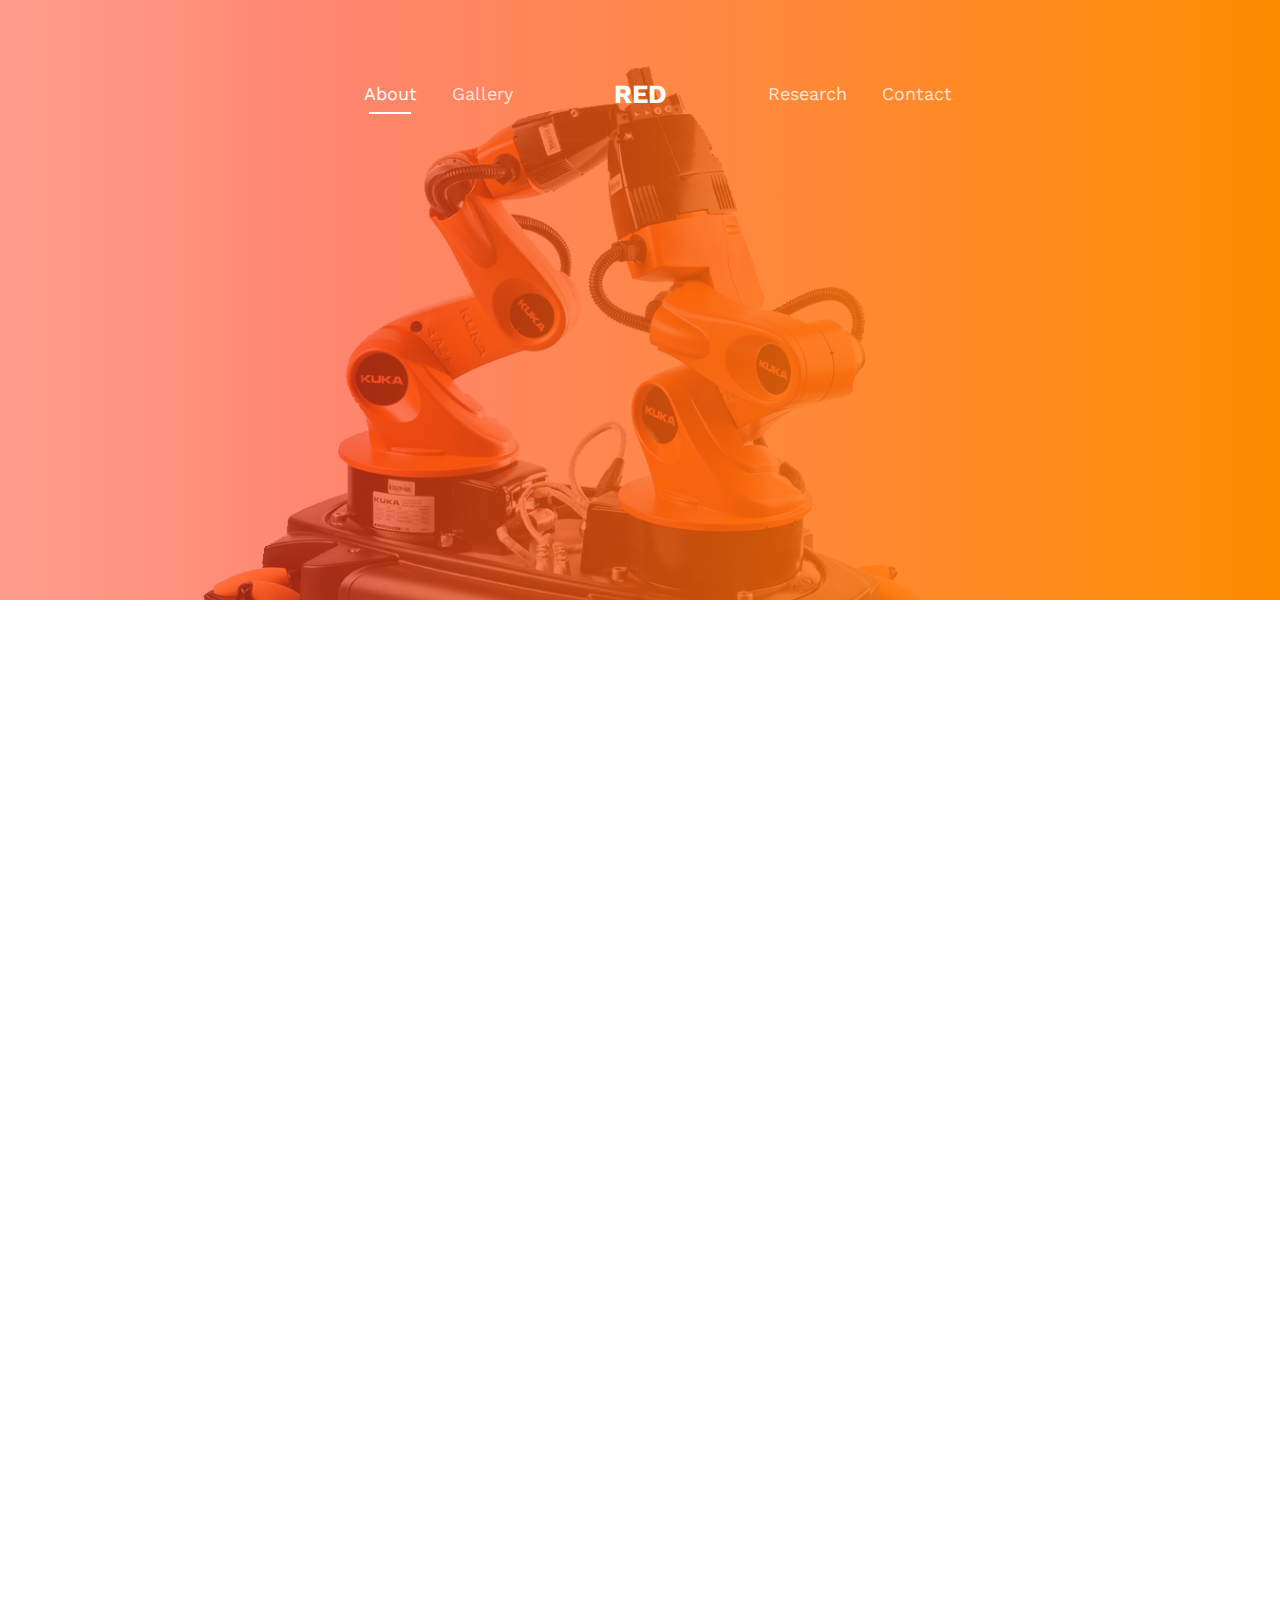
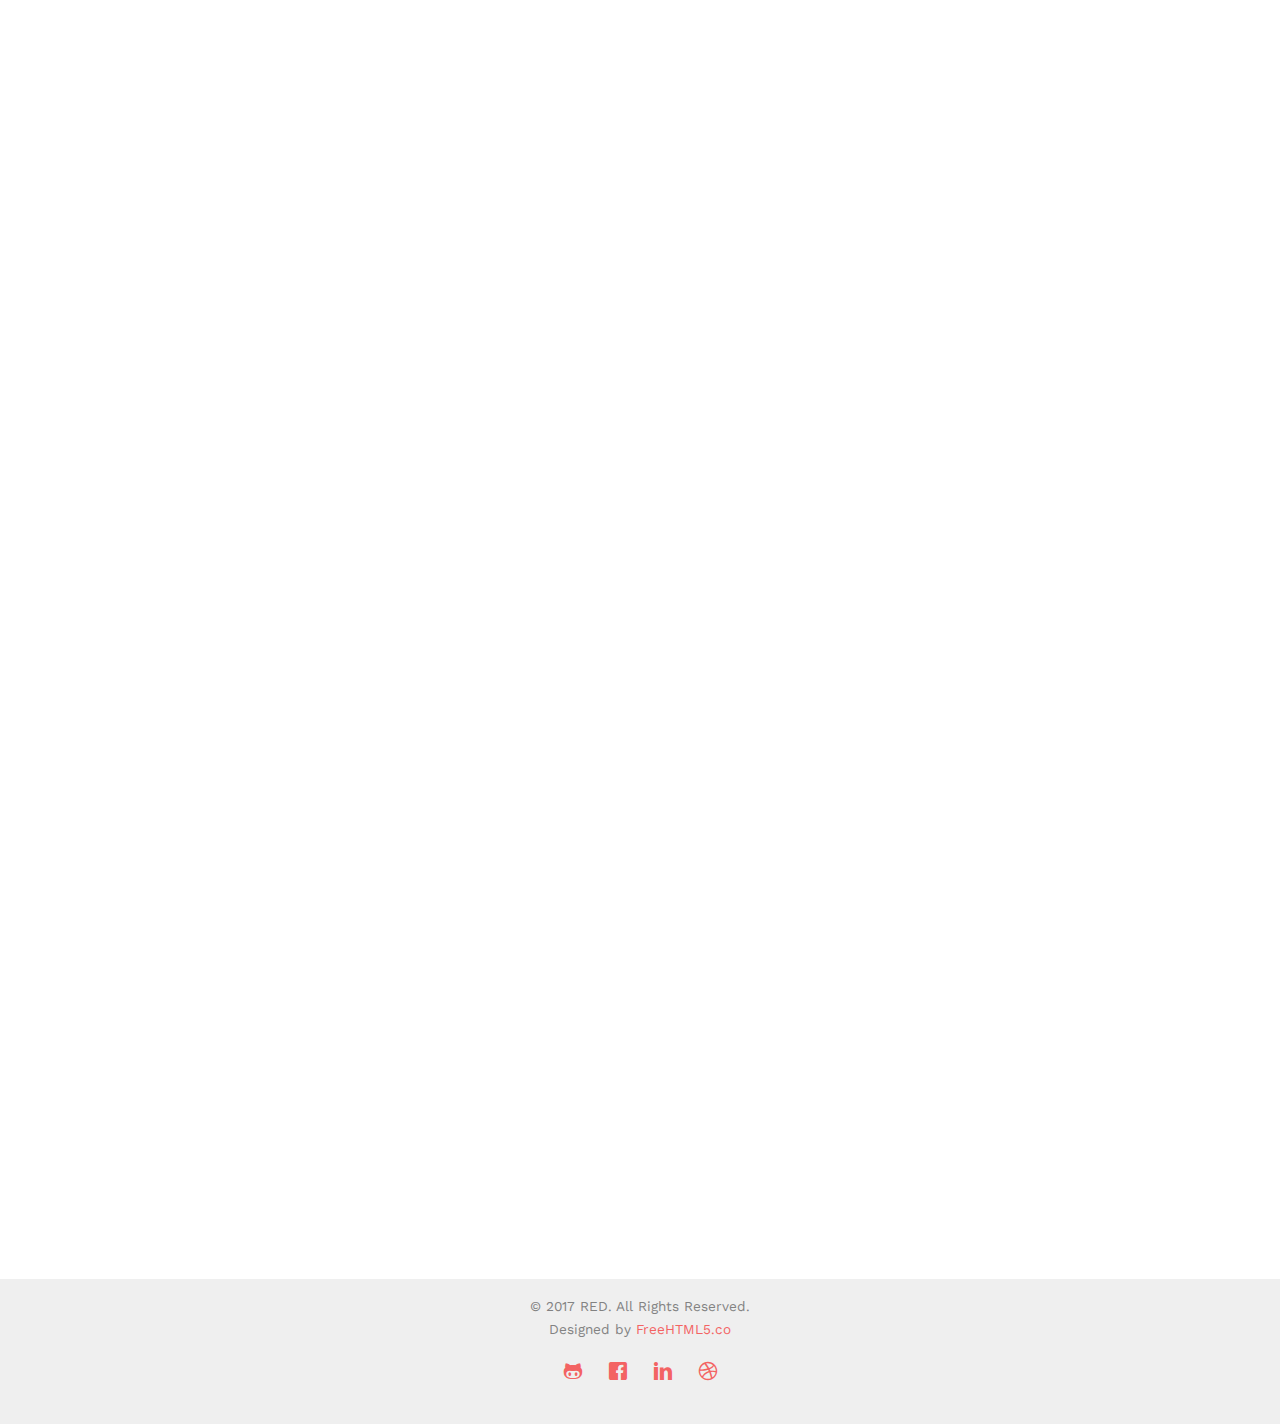
==== about.html @ 6e9af002 "Init" ====
<!DOCTYPE HTML>
<html>
	<head>
	<meta charset="utf-8">
	<meta http-equiv="X-UA-Compatible" content="IE=edge">
	<title>Orange &mdash; Free Website Template, Free HTML5 Template by FreeHTML5.co</title>
	<meta name="viewport" content="width=device-width, initial-scale=1">
	<meta name="description" content="Free HTML5 Website Template by FreeHTML5.co" />
	<meta name="keywords" content="free website templates, free html5, free template, free bootstrap, free website template, html5, css3, mobile first, responsive" />
	<meta name="author" content="FreeHTML5.co" />

	<!-- 
	//////////////////////////////////////////////////////

	FREE HTML5 TEMPLATE 
	DESIGNED & DEVELOPED by FreeHTML5.co
		
	Website: 		http://freehtml5.co/
	Email: 			info@freehtml5.co
	Twitter: 		http://twitter.com/fh5co
	Facebook: 		https://www.facebook.com/fh5co

	//////////////////////////////////////////////////////
	 -->

  	<!-- Facebook and Twitter integration -->
	<meta property="og:title" content=""/>
	<meta property="og:image" content=""/>
	<meta property="og:url" content=""/>
	<meta property="og:site_name" content=""/>
	<meta property="og:description" content=""/>
	<meta name="twitter:title" content="" />
	<meta name="twitter:image" content="" />
	<meta name="twitter:url" content="" />
	<meta name="twitter:card" content="" />

	<link href='https://fonts.googleapis.com/css?family=Work+Sans:400,300,600,400italic,700' rel='stylesheet' type='text/css'>
	<link href="https://fonts.googleapis.com/css?family=Playfair+Display:400,700" rel="stylesheet">
	
	<!-- Animate.css -->
	<link rel="stylesheet" href="css/animate.css">
	<!-- Icomoon Icon Fonts-->
	<link rel="stylesheet" href="css/icomoon.css">
	<!-- Bootstrap  -->
	<link rel="stylesheet" href="css/bootstrap.css">
	<!-- Theme style  -->
	<link rel="stylesheet" href="css/style.css">

	<!-- Modernizr JS -->
	<script src="js/modernizr-2.6.2.min.js"></script>
	<!-- FOR IE9 below -->
	<!--[if lt IE 9]>
	<script src="js/respond.min.js"></script>
	<![endif]-->

	</head>
	<body>
		
	<div class="fh5co-loader"></div>
	
	<div id="page">
	<nav class="fh5co-nav" role="navigation">
		<div class="container">
			<div class="row">
				<div class="col-xs-5 text-right menu-1">
					<ul>
						<li class="active"><a href="about.html">About</a></li>
						<li><a href="gallery.html">Gallery</a></li>
					</ul>
				</div>
				<div class="col-xs-2 text-center">
					<div id="fh5co-logo"><a href="index.html">RED</a></div>
				</div>
				<div class="col-xs-5 text-left menu-1">
					<ul>
						<li><a href="blog.html">Research</a></li>
						<li><a href="contact.html">Contact</a></li>
					</ul>
				</div>
			</div>
			
		</div>
	</nav>

	<header id="fh5co-header" class="fh5co-cover fh5co-cover-sm" role="banner" style="background-image:url(images/1.png);">
	<div class="overlay"></div>
		<div class="container">
			<div class="row">
				<div class="col-md-8 col-md-offset-2 text-center">
					<div class="display-t">
						<div class="display-tc animate-box" data-animate-effect="fadeIn">
							<h1>About Us</h1>
						</div>
					</div>
				</div>
			</div>
		</div>
	</header>

	<div id="fh5co-about">
		<div class="container">
			<div class="about-content">
				<div class="row animate-box">
					<div class="col-md-6 col-md-push-6">
						<div class="desc">
							<h3>About Project</h3>
							<p>New approach Industry 4.0 in modern factory implies cooperation in heterogeneous network and autonomy of each agent inside. For solving this tasks we focused on the mobile robot autonomy, cause it's clause to our department speciality "Control systems and Informatics". </p>
							<p>RoboCup at Work is great demonstration of the fully autonomous system for industrial application. The next step will cooperation between different type agents for solving complex tasks</p>
							<p>RoboCup 2017 is the first participation for the "RED" team. In Russia, St. Petersburg are many strong robotic schools with background in World Robot Olympiad for school students. It was a good impulse for university teams to participate in international competition.</p> 
							
						</div>
					</div>
					<div class="col-md-6 col-md-pull-6">
						<img class="img-responsive" src="images/img_bg_about.jpg" alt="about">
					</div>
					
				</div>
			</div>
			<div class="row animate-box">
				<div class="col-md-8 col-md-offset-2 text-center fh5co-heading">
					<span>Productive Staff</span>
					<h2>Team Members</h2>
					<p>This is the team for RoboCup at Work competitions</p>
				</div>
			</div>
			<div class="row">
				<div class="col-md-4 col-sm-6 animate-box" data-animate-effect="fadeIn">
					<div class="fh5co-staff">
						<img src="images/team-10.jpg" alt="">
						<h3>Alexey Bobtsov</h3>
						<strong class="role">Ph.D., head of the chair, professor</strong>
						<ul class="fh5co-social-icons">
							<li><a href="https://scholar.google.ru/citations?user=f1-frCUAAAAJ&hl=ru">Google Scholar</a></li>
							
						</ul>
					</div>
				</div>
				<div class="col-md-4 col-sm-6 animate-box" data-animate-effect="fadeIn">
					<div class="fh5co-staff">
						<img src="images/team-9.jpg" alt="">
						<h3>Sergei Kolyubin</h3>
						<strong class="role">Ph.D., associate professor</strong>
						<ul class="fh5co-social-icons">
							<li><a href="https://scholar.google.ru/citations?user=2Js0FRUAAAAJ&hl=ru">Google Scholar</a></li>
							
						</ul>
					</div>
				</div>
				<div class="col-md-4 col-sm-6 animate-box" data-animate-effect="fadeIn">
					<div class="fh5co-staff">
						<img src="images/team-5.jpg" alt="">
						<h3>Aleksandr Kapitonov</h3>
						<strong class="role">Ph.D., assistant professor</strong>
						<ul class="fh5co-social-icons">
							<li><a href="https://scholar.google.ru/citations?user=J3HFpjoAAAAJ&hl=ru">Google Scholar</a></li>
							
						</ul>
					</div>
				</div>
				<div class="col-md-4 col-sm-6 animate-box" data-animate-effect="fadeIn">
					<div class="fh5co-staff">
						<img src="images/team-6.jpg" alt="">
						<h3>Aram Azbekian</h3>
						<strong class="role">Graduate student</strong>
					</div>
				</div>
				<div class="col-md-4 col-sm-6 animate-box" data-animate-effect="fadeIn">
					<div class="fh5co-staff">
						<img src="images/team-8.jpg" alt="">
						<h3>Nikolay Dema</h3>
						<strong class="role">Undergraduate student</strong>
					</div>
				</div>
				<div class="col-md-4 col-sm-6 animate-box" data-animate-effect="fadeIn">
					<div class="fh5co-staff">
						<img src="images/team-7.jpg" alt="">
						<h3>Aleksey Ovcharov</h3>
						<strong class="role">Undergraduate student</strong>
					</div>
				</div>
				<div class="col-md-4 col-sm-6 animate-box" data-animate-effect="fadeIn">
					<div class="fh5co-staff">
						<img src="images/team-4.jpg" alt="">
						<h3>Sviatoslav Kazak</h3>
						<strong class="role">Undergraduate student</strong>
					</div>
				</div>
				<div class="col-md-4 col-sm-6 animate-box" data-animate-effect="fadeIn">
					<div class="fh5co-staff">
						<img src="images/team-2.jpg" alt="">
						<h3>Sergey Zinoviev</h3>
						<strong class="role">Undergraduate student</strong>
					</div>
				</div>
				<div class="col-md-4 col-sm-6 animate-box" data-animate-effect="fadeIn">
					<div class="fh5co-staff">
						<img src="images/team-3.jpg" alt="">
						<h3>Chuharev Konstantin</h3>
						<strong class="role">Undergraduate student</strong>
					</div>
				</div>
				<div class="col-md-4 col-sm-6 animate-box" data-animate-effect="fadeIn">
					<div class="fh5co-staff">
						<img src="images/team-1.jpg" alt="">
						<h3>Andrey Zherebtsov</h3>
						<strong class="role">Undergraduate student</strong>
					</div>
				</div>
				<div class="col-md-4 col-sm-6 animate-box" data-animate-effect="fadeIn">
					<div class="fh5co-staff">
						<img src="images/team-11.jpg" alt="">
						<h3>Dmitrii Dobriborsci</h3>
						<strong class="role">Ph.D. student</strong>
					</div>
				</div>
			</div>
		</div>
	</div>

	<footer id="fh5co-footer" role="contentinfo">
		<div class="container">
			<div class="row copyright">
				<div class="col-md-12 text-center">
					<p>
						<small class="block">&copy; 2017 RED. All Rights Reserved.</small> 
						<small class="block">Designed by <a href="http://freehtml5.co/" target="_blank">FreeHTML5.co</a> </small>
					</p>
					<p>
						<ul class="fh5co-social-icons">
							<li><a href="https://github.com/red-itmo"><i class="icon-github"></i></a></li>
							<li><a href="#"><i class="icon-facebook"></i></a></li>
							<li><a href="#"><i class="icon-linkedin"></i></a></li>
							<li><a href="#"><i class="icon-dribbble"></i></a></li>
						</ul>
					</p>
				</div>
			</div>

		</div>
	</footer>
	</div>

	<div class="gototop js-top">
		<a href="#" class="js-gotop"><i class="icon-arrow-up"></i></a>
	</div>
	
	<!-- jQuery -->
	<script src="js/jquery.min.js"></script>
	<!-- jQuery Easing -->
	<script src="js/jquery.easing.1.3.js"></script>
	<!-- Bootstrap -->
	<script src="js/bootstrap.min.js"></script>
	<!-- Waypoints -->
	<script src="js/jquery.waypoints.min.js"></script>
	<!-- Main -->
	<script src="js/main.js"></script>

	</body>
</html>
---- css/icomoon.css ----
@font-face {
  font-family: 'icomoon';
  src:  url('../fonts/icomoon/icomoon.eot?6iuir');
  src:  url('../fonts/icomoon/icomoon.eot?6iuir#iefix') format('embedded-opentype'),
    url('../fonts/icomoon/icomoon.ttf?6iuir') format('truetype'),
    url('../fonts/icomoon/icomoon.woff?6iuir') format('woff'),
    url('../fonts/icomoon/icomoon.svg?6iuir#icomoon') format('svg');
  font-weight: normal;
  font-style: normal;
}

[class^="icon-"], [class*=" icon-"] {
  /* use !important to prevent issues with browser extensions that change fonts */
  font-family: 'icomoon' !important;
  speak: none;
  font-style: normal;
  font-weight: normal;
  font-variant: normal;
  text-transform: none;
  line-height: 1;

  /* Better Font Rendering =========== */
  -webkit-font-smoothing: antialiased;
  -moz-osx-font-smoothing: grayscale;
}

.icon-eye:before {
  content: "\e000";
}
.icon-paper-clip:before {
  content: "\e001";
}
.icon-mail:before {
  content: "\e002";
}
.icon-toggle:before {
  content: "\e003";
}
.icon-layout:before {
  content: "\e004";
}
.icon-link:before {
  content: "\e005";
}
.icon-bell:before {
  content: "\e006";
}
.icon-lock:before {
  content: "\e007";
}
.icon-unlock:before {
  content: "\e008";
}
.icon-ribbon:before {
  content: "\e009";
}
.icon-image:before {
  content: "\e010";
}
.icon-signal:before {
  content: "\e011";
}
.icon-target:before {
  content: "\e012";
}
.icon-clipboard:before {
  content: "\e013";
}
.icon-clock:before {
  content: "\e014";
}
.icon-watch:before {
  content: "\e015";
}
.icon-air-play:before {
  content: "\e016";
}
.icon-camera:before {
  content: "\e017";
}
.icon-video:before {
  content: "\e018";
}
.icon-disc:before {
  content: "\e019";
}
.icon-printer:before {
  content: "\e020";
}
.icon-monitor:before {
  content: "\e021";
}
.icon-server:before {
  content: "\e022";
}
.icon-cog:before {
  content: "\e023";
}
.icon-heart:before {
  content: "\e024";
}
.icon-paragraph:before {
  content: "\e025";
}
.icon-align-justify:before {
  content: "\e026";
}
.icon-align-left:before {
  content: "\e027";
}
.icon-align-center:before {
  content: "\e028";
}
.icon-align-right:before {
  content: "\e029";
}
.icon-book:before {
  content: "\e030";
}
.icon-layers:before {
  content: "\e031";
}
.icon-stack:before {
  content: "\e032";
}
.icon-stack-2:before {
  content: "\e033";
}
.icon-paper:before {
  content: "\e034";
}
.icon-paper-stack:before {
  content: "\e035";
}
.icon-search:before {
  content: "\e036";
}
.icon-zoom-in:before {
  content: "\e037";
}
.icon-zoom-out:before {
  content: "\e038";
}
.icon-reply:before {
  content: "\e039";
}
.icon-circle-plus:before {
  content: "\e040";
}
.icon-circle-minus:before {
  content: "\e041";
}
.icon-circle-check:before {
  content: "\e042";
}
.icon-circle-cross:before {
  content: "\e043";
}
.icon-square-plus:before {
  content: "\e044";
}
.icon-square-minus:before {
  content: "\e045";
}
.icon-square-check:before {
  content: "\e046";
}
.icon-square-cross:before {
  content: "\e047";
}
.icon-microphone:before {
  content: "\e048";
}
.icon-record:before {
  content: "\e049";
}
.icon-skip-back:before {
  content: "\e050";
}
.icon-rewind:before {
  content: "\e051";
}
.icon-play:before {
  content: "\e052";
}
.icon-pause:before {
  content: "\e053";
}
.icon-stop:before {
  content: "\e054";
}
.icon-fast-forward:before {
  content: "\e055";
}
.icon-skip-forward:before {
  content: "\e056";
}
.icon-shuffle:before {
  content: "\e057";
}
.icon-repeat:before {
  content: "\e058";
}
.icon-folder:before {
  content: "\e059";
}
.icon-umbrella:before {
  content: "\e060";
}
.icon-moon:before {
  content: "\e061";
}
.icon-thermometer:before {
  content: "\e062";
}
.icon-drop:before {
  content: "\e063";
}
.icon-sun:before {
  content: "\e064";
}
.icon-cloud:before {
  content: "\e065";
}
.icon-cloud-upload:before {
  content: "\e066";
}
.icon-cloud-download:before {
  content: "\e067";
}
.icon-upload:before {
  content: "\e068";
}
.icon-download:before {
  content: "\e069";
}
.icon-location:before {
  content: "\e070";
}
.icon-location-2:before {
  content: "\e071";
}
.icon-map:before {
  content: "\e072";
}
.icon-battery:before {
  content: "\e073";
}
.icon-head:before {
  content: "\e074";
}
.icon-briefcase:before {
  content: "\e075";
}
.icon-speech-bubble:before {
  content: "\e076";
}
.icon-anchor:before {
  content: "\e077";
}
.icon-globe:before {
  content: "\e078";
}
.icon-box:before {
  content: "\e079";
}
.icon-reload:before {
  content: "\e080";
}
.icon-share:before {
  content: "\e081";
}
.icon-marquee:before {
  content: "\e082";
}
.icon-marquee-plus:before {
  content: "\e083";
}
.icon-marquee-minus:before {
  content: "\e084";
}
.icon-tag:before {
  content: "\e085";
}
.icon-power:before {
  content: "\e086";
}
.icon-command:before {
  content: "\e087";
}
.icon-alt:before {
  content: "\e088";
}
.icon-esc:before {
  content: "\e089";
}
.icon-bar-graph:before {
  content: "\e090";
}
.icon-bar-graph-2:before {
  content: "\e091";
}
.icon-pie-graph:before {
  content: "\e092";
}
.icon-star:before {
  content: "\e093";
}
.icon-arrow-left:before {
  content: "\e094";
}
.icon-arrow-right:before {
  content: "\e095";
}
.icon-arrow-up:before {
  content: "\e096";
}
.icon-arrow-down:before {
  content: "\e097";
}
.icon-volume:before {
  content: "\e098";
}
.icon-mute:before {
  content: "\e099";
}
.icon-content-right:before {
  content: "\e100";
}
.icon-content-left:before {
  content: "\e101";
}
.icon-grid:before {
  content: "\e102";
}
.icon-grid-2:before {
  content: "\e103";
}
.icon-columns:before {
  content: "\e104";
}
.icon-loader:before {
  content: "\e105";
}
.icon-bag:before {
  content: "\e106";
}
.icon-ban:before {
  content: "\e107";
}
.icon-flag:before {
  content: "\e108";
}
.icon-trash:before {
  content: "\e109";
}
.icon-expand:before {
  content: "\e110";
}
.icon-contract:before {
  content: "\e111";
}
.icon-maximize:before {
  content: "\e112";
}
.icon-minimize:before {
  content: "\e113";
}
.icon-plus:before {
  content: "\e114";
}
.icon-minus:before {
  content: "\e115";
}
.icon-check:before {
  content: "\e116";
}
.icon-cross:before {
  content: "\e117";
}
.icon-move:before {
  content: "\e118";
}
.icon-delete:before {
  content: "\e119";
}
.icon-menu:before {
  content: "\e120";
}
.icon-archive:before {
  content: "\e121";
}
.icon-inbox:before {
  content: "\e122";
}
.icon-outbox:before {
  content: "\e123";
}
.icon-file:before {
  content: "\e124";
}
.icon-file-add:before {
  content: "\e125";
}
.icon-file-subtract:before {
  content: "\e126";
}
.icon-help:before {
  content: "\e127";
}
.icon-open:before {
  content: "\e128";
}
.icon-ellipsis:before {
  content: "\e129";
}
.icon-add-to-list:before {
  content: "\e900";
}
.icon-classic-computer:before {
  content: "\e901";
}
.icon-controller-fast-backward:before {
  content: "\e902";
}
.icon-creative-commons-attribution:before {
  content: "\e903";
}
.icon-creative-commons-noderivs:before {
  content: "\e904";
}
.icon-creative-commons-noncommercial-eu:before {
  content: "\e905";
}
.icon-creative-commons-noncommercial-us:before {
  content: "\e906";
}
.icon-creative-commons-public-domain:before {
  content: "\e907";
}
.icon-creative-commons-remix:before {
  content: "\e908";
}
.icon-creative-commons-share:before {
  content: "\e909";
}
.icon-creative-commons-sharealike:before {
  content: "\e90a";
}
.icon-creative-commons:before {
  content: "\e90b";
}
.icon-document-landscape:before {
  content: "\e90c";
}
.icon-remove-user:before {
  content: "\e90d";
}
.icon-warning:before {
  content: "\e90e";
}
.icon-arrow-bold-down:before {
  content: "\e90f";
}
.icon-arrow-bold-left:before {
  content: "\e910";
}
.icon-arrow-bold-right:before {
  content: "\e911";
}
.icon-arrow-bold-up:before {
  content: "\e912";
}
.icon-arrow-down2:before {
  content: "\e913";
}
.icon-arrow-left2:before {
  content: "\e914";
}
.icon-arrow-long-down:before {
  content: "\e915";
}
.icon-arrow-long-left:before {
  content: "\e916";
}
.icon-arrow-long-right:before {
  content: "\e917";
}
.icon-arrow-long-up:before {
  content: "\e918";
}
.icon-arrow-right2:before {
  content: "\e919";
}
.icon-arrow-up2:before {
  content: "\e91a";
}
.icon-arrow-with-circle-down:before {
  content: "\e91b";
}
.icon-arrow-with-circle-left:before {
  content: "\e91c";
}
.icon-arrow-with-circle-right:before {
  content: "\e91d";
}
.icon-arrow-with-circle-up:before {
  content: "\e91e";
}
.icon-bookmark:before {
  content: "\e91f";
}
.icon-bookmarks:before {
  content: "\e920";
}
.icon-chevron-down:before {
  content: "\e921";
}
.icon-chevron-left:before {
  content: "\e922";
}
.icon-chevron-right:before {
  content: "\e923";
}
.icon-chevron-small-down:before {
  content: "\e924";
}
.icon-chevron-small-left:before {
  content: "\e925";
}
.icon-chevron-small-right:before {
  content: "\e926";
}
.icon-chevron-small-up:before {
  content: "\e927";
}
.icon-chevron-thin-down:before {
  content: "\e928";
}
.icon-chevron-thin-left:before {
  content: "\e929";
}
.icon-chevron-thin-right:before {
  content: "\e92a";
}
.icon-chevron-thin-up:before {
  content: "\e92b";
}
.icon-chevron-up:before {
  content: "\e92c";
}
.icon-chevron-with-circle-down:before {
  content: "\e92d";
}
.icon-chevron-with-circle-left:before {
  content: "\e92e";
}
.icon-chevron-with-circle-right:before {
  content: "\e92f";
}
.icon-chevron-with-circle-up:before {
  content: "\e930";
}
.icon-cloud2:before {
  content: "\e931";
}
.icon-controller-fast-forward:before {
  content: "\e932";
}
.icon-controller-jump-to-start:before {
  content: "\e933";
}
.icon-controller-next:before {
  content: "\e934";
}
.icon-controller-paus:before {
  content: "\e935";
}
.icon-controller-play:before {
  content: "\e936";
}
.icon-controller-record:before {
  content: "\e937";
}
.icon-controller-stop:before {
  content: "\e938";
}
.icon-controller-volume:before {
  content: "\e939";
}
.icon-dot-single:before {
  content: "\e93a";
}
.icon-dots-three-horizontal:before {
  content: "\e93b";
}
.icon-dots-three-vertical:before {
  content: "\e93c";
}
.icon-dots-two-horizontal:before {
  content: "\e93d";
}
.icon-dots-two-vertical:before {
  content: "\e93e";
}
.icon-download2:before {
  content: "\e93f";
}
.icon-emoji-flirt:before {
  content: "\e940";
}
.icon-flow-branch:before {
  content: "\e941";
}
.icon-flow-cascade:before {
  content: "\e942";
}
.icon-flow-line:before {
  content: "\e943";
}
.icon-flow-parallel:before {
  content: "\e944";
}
.icon-flow-tree:before {
  content: "\e945";
}
.icon-install:before {
  content: "\e946";
}
.icon-layers2:before {
  content: "\e947";
}
.icon-open-book:before {
  content: "\e948";
}
.icon-resize-100:before {
  content: "\e949";
}
.icon-resize-full-screen:before {
  content: "\e94a";
}
.icon-save:before {
  content: "\e94b";
}
.icon-select-arrows:before {
  content: "\e94c";
}
.icon-sound-mute:before {
  content: "\e94d";
}
.icon-sound:before {
  content: "\e94e";
}
.icon-trash2:before {
  content: "\e94f";
}
.icon-triangle-down:before {
  content: "\e950";
}
.icon-triangle-left:before {
  content: "\e951";
}
.icon-triangle-right:before {
  content: "\e952";
}
.icon-triangle-up:before {
  content: "\e953";
}
.icon-uninstall:before {
  content: "\e954";
}
.icon-upload-to-cloud:before {
  content: "\e955";
}
.icon-upload2:before {
  content: "\e956";
}
.icon-add-user:before {
  content: "\e957";
}
.icon-address:before {
  content: "\e958";
}
.icon-adjust:before {
  content: "\e959";
}
.icon-air:before {
  content: "\e95a";
}
.icon-aircraft-landing:before {
  content: "\e95b";
}
.icon-aircraft-take-off:before {
  content: "\e95c";
}
.icon-aircraft:before {
  content: "\e95d";
}
.icon-align-bottom:before {
  content: "\e95e";
}
.icon-align-horizontal-middle:before {
  content: "\e95f";
}
.icon-align-left2:before {
  content: "\e960";
}
.icon-align-right2:before {
  content: "\e961";
}
.icon-align-top:before {
  content: "\e962";
}
.icon-align-vertical-middle:before {
  content: "\e963";
}
.icon-archive2:before {
  content: "\e964";
}
.icon-area-graph:before {
  content: "\e965";
}
.icon-attachment:before {
  content: "\e966";
}
.icon-awareness-ribbon:before {
  content: "\e967";
}
.icon-back-in-time:before {
  content: "\e968";
}
.icon-back:before {
  content: "\e969";
}
.icon-bar-graph2:before {
  content: "\e96a";
}
.icon-battery2:before {
  content: "\e96b";
}
.icon-beamed-note:before {
  content: "\e96c";
}
.icon-bell2:before {
  content: "\e96d";
}
.icon-blackboard:before {
  content: "\e96e";
}
.icon-block:before {
  content: "\e96f";
}
.icon-book2:before {
  content: "\e970";
}
.icon-bowl:before {
  content: "\e971";
}
.icon-box2:before {
  content: "\e972";
}
.icon-briefcase2:before {
  content: "\e973";
}
.icon-browser:before {
  content: "\e974";
}
.icon-brush:before {
  content: "\e975";
}
.icon-bucket:before {
  content: "\e976";
}
.icon-cake:before {
  content: "\e977";
}
.icon-calculator:before {
  content: "\e978";
}
.icon-calendar:before {
  content: "\e979";
}
.icon-camera2:before {
  content: "\e97a";
}
.icon-ccw:before {
  content: "\e97b";
}
.icon-chat:before {
  content: "\e97c";
}
.icon-check2:before {
  content: "\e97d";
}
.icon-circle-with-cross:before {
  content: "\e97e";
}
.icon-circle-with-minus:before {
  content: "\e97f";
}
.icon-circle-with-plus:before {
  content: "\e980";
}
.icon-circle:before {
  content: "\e981";
}
.icon-circular-graph:before {
  content: "\e982";
}
.icon-clapperboard:before {
  content: "\e983";
}
.icon-clipboard2:before {
  content: "\e984";
}
.icon-clock2:before {
  content: "\e985";
}
.icon-code:before {
  content: "\e986";
}
.icon-cog2:before {
  content: "\e987";
}
.icon-colours:before {
  content: "\e988";
}
.icon-compass:before {
  content: "\e989";
}
.icon-copy:before {
  content: "\e98a";
}
.icon-credit-card:before {
  content: "\e98b";
}
.icon-credit:before {
  content: "\e98c";
}
.icon-cross2:before {
  content: "\e98d";
}
.icon-cup:before {
  content: "\e98e";
}
.icon-cw:before {
  content: "\e98f";
}
.icon-cycle:before {
  content: "\e990";
}
.icon-database:before {
  content: "\e991";
}
.icon-dial-pad:before {
  content: "\e992";
}
.icon-direction:before {
  content: "\e993";
}
.icon-document:before {
  content: "\e994";
}
.icon-documents:before {
  content: "\e995";
}
.icon-drink:before {
  content: "\e996";
}
.icon-drive:before {
  content: "\e997";
}
.icon-drop2:before {
  content: "\e998";
}
.icon-edit:before {
  content: "\e999";
}
.icon-email:before {
  content: "\e99a";
}
.icon-emoji-happy:before {
  content: "\e99b";
}
.icon-emoji-neutral:before {
  content: "\e99c";
}
.icon-emoji-sad:before {
  content: "\e99d";
}
.icon-erase:before {
  content: "\e99e";
}
.icon-eraser:before {
  content: "\e99f";
}
.icon-export:before {
  content: "\e9a0";
}
.icon-eye2:before {
  content: "\e9a1";
}
.icon-feather:before {
  content: "\e9a2";
}
.icon-flag2:before {
  content: "\e9a3";
}
.icon-flash:before {
  content: "\e9a4";
}
.icon-flashlight:before {
  content: "\e9a5";
}
.icon-flat-brush:before {
  content: "\e9a6";
}
.icon-folder-images:before {
  content: "\e9a7";
}
.icon-folder-music:before {
  content: "\e9a8";
}
.icon-folder-video:before {
  content: "\e9a9";
}
.icon-folder2:before {
  content: "\e9aa";
}
.icon-forward:before {
  content: "\e9ab";
}
.icon-funnel:before {
  content: "\e9ac";
}
.icon-game-controller:before {
  content: "\e9ad";
}
.icon-gauge:before {
  content: "\e9ae";
}
.icon-globe2:before {
  content: "\e9af";
}
.icon-graduation-cap:before {
  content: "\e9b0";
}
.icon-grid2:before {
  content: "\e9b1";
}
.icon-hair-cross:before {
  content: "\e9b2";
}
.icon-hand:before {
  content: "\e9b3";
}
.icon-heart-outlined:before {
  content: "\e9b4";
}
.icon-heart2:before {
  content: "\e9b5";
}
.icon-help-with-circle:before {
  content: "\e9b6";
}
.icon-help2:before {
  content: "\e9b7";
}
.icon-home:before {
  content: "\e9b8";
}
.icon-hour-glass:before {
  content: "\e9b9";
}
.icon-image-inverted:before {
  content: "\e9ba";
}
.icon-image2:before {
  content: "\e9bb";
}
.icon-images:before {
  content: "\e9bc";
}
.icon-inbox2:before {
  content: "\e9bd";
}
.icon-infinity:before {
  content: "\e9be";
}
.icon-info-with-circle:before {
  content: "\e9bf";
}
.icon-info:before {
  content: "\e9c0";
}
.icon-key:before {
  content: "\e9c1";
}
.icon-keyboard:before {
  content: "\e9c2";
}
.icon-lab-flask:before {
  content: "\e9c3";
}
.icon-landline:before {
  content: "\e9c4";
}
.icon-language:before {
  content: "\e9c5";
}
.icon-laptop:before {
  content: "\e9c6";
}
.icon-leaf:before {
  content: "\e9c7";
}
.icon-level-down:before {
  content: "\e9c8";
}
.icon-level-up:before {
  content: "\e9c9";
}
.icon-lifebuoy:before {
  content: "\e9ca";
}
.icon-light-bulb:before {
  content: "\e9cb";
}
.icon-light-down:before {
  content: "\e9cc";
}
.icon-light-up:before {
  content: "\e9cd";
}
.icon-line-graph:before {
  content: "\e9ce";
}
.icon-link2:before {
  content: "\e9cf";
}
.icon-list:before {
  content: "\e9d0";
}
.icon-location-pin:before {
  content: "\e9d1";
}
.icon-location2:before {
  content: "\e9d2";
}
.icon-lock-open:before {
  content: "\e9d3";
}
.icon-lock2:before {
  content: "\e9d4";
}
.icon-log-out:before {
  content: "\e9d5";
}
.icon-login:before {
  content: "\e9d6";
}
.icon-loop:before {
  content: "\e9d7";
}
.icon-magnet:before {
  content: "\e9d8";
}
.icon-magnifying-glass:before {
  content: "\e9d9";
}
.icon-mail2:before {
  content: "\e9da";
}
.icon-man:before {
  content: "\e9db";
}
.icon-map2:before {
  content: "\e9dc";
}
.icon-mask:before {
  content: "\e9dd";
}
.icon-medal:before {
  content: "\e9de";
}
.icon-megaphone:before {
  content: "\e9df";
}
.icon-menu2:before {
  content: "\e9e0";
}
.icon-message:before {
  content: "\e9e1";
}
.icon-mic:before {
  content: "\e9e2";
}
.icon-minus2:before {
  content: "\e9e3";
}
.icon-mobile:before {
  content: "\e9e4";
}
.icon-modern-mic:before {
  content: "\e9e5";
}
.icon-moon2:before {
  content: "\e9e6";
}
.icon-mouse:before {
  content: "\e9e7";
}
.icon-music:before {
  content: "\e9e8";
}
.icon-network:before {
  content: "\e9e9";
}
.icon-new-message:before {
  content: "\e9ea";
}
.icon-new:before {
  content: "\e9eb";
}
.icon-news:before {
  content: "\e9ec";
}
.icon-note:before {
  content: "\e9ed";
}
.icon-notification:before {
  content: "\e9ee";
}
.icon-old-mobile:before {
  content: "\e9ef";
}
.icon-old-phone:before {
  content: "\e9f0";
}
.icon-palette:before {
  content: "\e9f1";
}
.icon-paper-plane:before {
  content: "\e9f2";
}
.icon-pencil:before {
  content: "\e9f3";
}
.icon-phone:before {
  content: "\e9f4";
}
.icon-pie-chart:before {
  content: "\e9f5";
}
.icon-pin:before {
  content: "\e9f6";
}
.icon-plus2:before {
  content: "\e9f7";
}
.icon-popup:before {
  content: "\e9f8";
}
.icon-power-plug:before {
  content: "\e9f9";
}
.icon-price-ribbon:before {
  content: "\e9fa";
}
.icon-price-tag:before {
  content: "\e9fb";
}
.icon-print:before {
  content: "\e9fc";
}
.icon-progress-empty:before {
  content: "\e9fd";
}
.icon-progress-full:before {
  content: "\e9fe";
}
.icon-progress-one:before {
  content: "\e9ff";
}
.icon-progress-two:before {
  content: "\ea00";
}
.icon-publish:before {
  content: "\ea01";
}
.icon-quote:before {
  content: "\ea02";
}
.icon-radio:before {
  content: "\ea03";
}
.icon-reply-all:before {
  content: "\ea04";
}
.icon-reply2:before {
  content: "\ea05";
}
.icon-retweet:before {
  content: "\ea06";
}
.icon-rocket:before {
  content: "\ea07";
}
.icon-round-brush:before {
  content: "\ea08";
}
.icon-rss:before {
  content: "\ea09";
}
.icon-ruler:before {
  content: "\ea0a";
}
.icon-scissors:before {
  content: "\ea0b";
}
.icon-share-alternitive:before {
  content: "\ea0c";
}
.icon-share2:before {
  content: "\ea0d";
}
.icon-shareable:before {
  content: "\ea0e";
}
.icon-shield:before {
  content: "\ea0f";
}
.icon-shop:before {
  content: "\ea10";
}
.icon-shopping-bag:before {
  content: "\ea11";
}
.icon-shopping-basket:before {
  content: "\ea12";
}
.icon-shopping-cart:before {
  content: "\ea13";
}
.icon-shuffle2:before {
  content: "\ea14";
}
.icon-signal2:before {
  content: "\ea15";
}
.icon-sound-mix:before {
  content: "\ea16";
}
.icon-sports-club:before {
  content: "\ea17";
}
.icon-spreadsheet:before {
  content: "\ea18";
}
.icon-squared-cross:before {
  content: "\ea19";
}
.icon-squared-minus:before {
  content: "\ea1a";
}
.icon-squared-plus:before {
  content: "\ea1b";
}
.icon-star-outlined:before {
  content: "\ea1c";
}
.icon-star2:before {
  content: "\ea1d";
}
.icon-stopwatch:before {
  content: "\ea1e";
}
.icon-suitcase:before {
  content: "\ea1f";
}
.icon-swap:before {
  content: "\ea20";
}
.icon-sweden:before {
  content: "\ea21";
}
.icon-switch:before {
  content: "\ea22";
}
.icon-tablet:before {
  content: "\ea23";
}
.icon-tag2:before {
  content: "\ea24";
}
.icon-text-document-inverted:before {
  content: "\ea25";
}
.icon-text-document:before {
  content: "\ea26";
}
.icon-text:before {
  content: "\ea27";
}
.icon-thermometer2:before {
  content: "\ea28";
}
.icon-thumbs-down:before {
  content: "\ea29";
}
.icon-thumbs-up:before {
  content: "\ea2a";
}
.icon-thunder-cloud:before {
  content: "\ea2b";
}
.icon-ticket:before {
  content: "\ea2c";
}
.icon-time-slot:before {
  content: "\ea2d";
}
.icon-tools:before {
  content: "\ea2e";
}
.icon-traffic-cone:before {
  content: "\ea2f";
}
.icon-tree:before {
  content: "\ea30";
}
.icon-trophy:before {
  content: "\ea31";
}
.icon-tv:before {
  content: "\ea32";
}
.icon-typing:before {
  content: "\ea33";
}
.icon-unread:before {
  content: "\ea34";
}
.icon-untag:before {
  content: "\ea35";
}
.icon-user:before {
  content: "\ea36";
}
.icon-users:before {
  content: "\ea37";
}
.icon-v-card:before {
  content: "\ea38";
}
.icon-video2:before {
  content: "\ea39";
}
.icon-vinyl:before {
  content: "\ea3a";
}
.icon-voicemail:before {
  content: "\ea3b";
}
.icon-wallet:before {
  content: "\ea3c";
}
.icon-water:before {
  content: "\ea3d";
}
.icon-px-with-circle:before {
  content: "\ea3e";
}
.icon-px:before {
  content: "\ea3f";
}
.icon-basecamp:before {
  content: "\ea40";
}
.icon-behance:before {
  content: "\ea41";
}
.icon-creative-cloud:before {
  content: "\ea42";
}
.icon-dropbox:before {
  content: "\ea43";
}
.icon-evernote:before {
  content: "\ea44";
}
.icon-flattr:before {
  content: "\ea45";
}
.icon-foursquare:before {
  content: "\ea46";
}
.icon-google-drive:before {
  content: "\ea47";
}
.icon-google-hangouts:before {
  content: "\ea48";
}
.icon-grooveshark:before {
  content: "\ea49";
}
.icon-icloud:before {
  content: "\ea4a";
}
.icon-mixi:before {
  content: "\ea4b";
}
.icon-onedrive:before {
  content: "\ea4c";
}
.icon-paypal:before {
  content: "\ea4d";
}
.icon-picasa:before {
  content: "\ea4e";
}
.icon-qq:before {
  content: "\ea4f";
}
.icon-rdio-with-circle:before {
  content: "\ea50";
}
.icon-renren:before {
  content: "\ea51";
}
.icon-scribd:before {
  content: "\ea52";
}
.icon-sina-weibo:before {
  content: "\ea53";
}
.icon-skype-with-circle:before {
  content: "\ea54";
}
.icon-skype:before {
  content: "\ea55";
}
.icon-slideshare:before {
  content: "\ea56";
}
.icon-smashing:before {
  content: "\ea57";
}
.icon-soundcloud:before {
  content: "\ea58";
}
.icon-spotify-with-circle:before {
  content: "\ea59";
}
.icon-spotify:before {
  content: "\ea5a";
}
.icon-swarm:before {
  content: "\ea5b";
}
.icon-vine-with-circle:before {
  content: "\ea5c";
}
.icon-vine:before {
  content: "\ea5d";
}
.icon-vk-alternitive:before {
  content: "\ea5e";
}
.icon-vk-with-circle:before {
  content: "\ea5f";
}
.icon-vk:before {
  content: "\ea60";
}
.icon-xing-with-circle:before {
  content: "\ea61";
}
.icon-xing:before {
  content: "\ea62";
}
.icon-yelp:before {
  content: "\ea63";
}
.icon-dribbble-with-circle:before {
  content: "\ea64";
}
.icon-dribbble:before {
  content: "\ea65";
}
.icon-facebook-with-circle:before {
  content: "\ea66";
}
.icon-facebook:before {
  content: "\ea67";
}
.icon-flickr-with-circle:before {
  content: "\ea68";
}
.icon-flickr:before {
  content: "\ea69";
}
.icon-github-with-circle:before {
  content: "\ea6a";
}
.icon-github:before {
  content: "\ea6b";
}
.icon-google-with-circle:before {
  content: "\ea6c";
}
.icon-google:before {
  content: "\ea6d";
}
.icon-instagram-with-circle:before {
  content: "\ea6e";
}
.icon-instagram:before {
  content: "\ea6f";
}
.icon-lastfm-with-circle:before {
  content: "\ea70";
}
.icon-lastfm:before {
  content: "\ea71";
}
.icon-linkedin-with-circle:before {
  content: "\ea72";
}
.icon-linkedin:before {
  content: "\ea73";
}
.icon-pinterest-with-circle:before {
  content: "\ea74";
}
.icon-pinterest:before {
  content: "\ea75";
}
.icon-rdio:before {
  content: "\ea76";
}
.icon-stumbleupon-with-circle:before {
  content: "\ea77";
}
.icon-stumbleupon:before {
  content: "\ea78";
}
.icon-tumblr-with-circle:before {
  content: "\ea79";
}
.icon-tumblr:before {
  content: "\ea7a";
}
.icon-twitter-with-circle:before {
  content: "\ea7b";
}
.icon-twitter:before {
  content: "\ea7c";
}
.icon-vimeo-with-circle:before {
  content: "\ea7d";
}
.icon-vimeo:before {
  content: "\ea7e";
}
.icon-youtube-with-circle:before {
  content: "\ea7f";
}
.icon-youtube:before {
  content: "\ea80";
}
---- css/style.css ----
@font-face {
  font-family: 'icomoon';
  src: url("../fonts/icomoon/icomoon.eot?srf3rx");
  src: url("../fonts/icomoon/icomoon.eot?srf3rx#iefix") format("embedded-opentype"), url("../fonts/icomoon/icomoon.ttf?srf3rx") format("truetype"), url("../fonts/icomoon/icomoon.woff?srf3rx") format("woff"), url("../fonts/icomoon/icomoon.svg?srf3rx#icomoon") format("svg");
  font-weight: normal;
  font-style: normal;
}
/* =======================================================
*
* 	Template Style 
*
* ======================================================= */
body {
  font-family: "Work Sans", Arial, sans-serif;
  font-weight: 400;
  font-size: 16px;
  line-height: 1.7;
  color: #828282;
  background: #fff;
}

#page {
  position: relative;
  overflow-x: hidden;
  width: 100%;
  height: 100%;
  -webkit-transition: 0.5s;
  -o-transition: 0.5s;
  transition: 0.5s;
}
.offcanvas #page {
  overflow: hidden;
  position: absolute;
}
.offcanvas #page:after {
  -webkit-transition: 2s;
  -o-transition: 2s;
  transition: 2s;
  position: absolute;
  top: 0;
  right: 0;
  bottom: 0;
  left: 0;
  z-index: 101;
  background: rgba(0, 0, 0, 0.7);
  content: "";
}

a {
  color: #F36363;
  -webkit-transition: 0.5s;
  -o-transition: 0.5s;
  transition: 0.5s;
}
a:hover, a:active, a:focus {
  color: #F36363;
  outline: none;
  text-decoration: none;
}

p {
  margin-bottom: 20px;
}

h1, h2, h3, h4, h5, h6, figure {
  color: #000;
  font-family: "Playfair Display", Arial, serif;
  font-weight: 400;
  margin: 0 0 20px 0;
}

::-webkit-selection {
  color: #fff;
  background: #F36363;
}

::-moz-selection {
  color: #fff;
  background: #F36363;
}

::selection {
  color: #fff;
  background: #F36363;
}

.fh5co-nav {
  position: absolute;
  top: 2em;
  margin: 0;
  padding: 0;
  width: 100%;
  padding: 40px 0;
  z-index: 1001;
}
@media screen and (max-width: 768px) {
  .fh5co-nav {
    padding: 20px 0;
    top: 0;
  }
}
.fh5co-nav .left-menu, .fh5co-nav .right-menu, .fh5co-nav .logo {
  display: inline-block;
  width: 40%;
  float: left;
}
.fh5co-nav .logo {
  width: 20%;
  float: left;
}
.fh5co-nav #fh5co-logo {
  font-size: 26px;
  margin: 0;
  padding: 0;
  text-transform: uppercase;
  font-weight: bold;
}
@media screen and (max-width: 768px) {
  .fh5co-nav #fh5co-logo {
    font-size: 22px;
  }
}
.fh5co-nav a {
  padding: 5px 10px;
  color: #fff;
}
@media screen and (max-width: 768px) {
  .fh5co-nav .menu-1 {
    display: none;
  }
}
.fh5co-nav ul {
  padding: 0;
  margin: 7px 0 0 0;
}
.fh5co-nav ul li {
  padding: 0;
  margin: 0;
  list-style: none;
  display: inline;
}
.fh5co-nav ul li a {
  font-size: 18px;
  padding: 30px 15px;
  color: rgba(255, 255, 255, 0.8);
  -webkit-transition: 0.5s;
  -o-transition: 0.5s;
  transition: 0.5s;
}
.fh5co-nav ul li a:hover, .fh5co-nav ul li a:focus, .fh5co-nav ul li a:active {
  color: white;
}
.fh5co-nav ul li.has-dropdown {
  position: relative;
}
.fh5co-nav ul li.has-dropdown .dropdown {
  width: 130px;
  -webkit-box-shadow: 0px 14px 33px -9px rgba(0, 0, 0, 0.75);
  -moz-box-shadow: 0px 14px 33px -9px rgba(0, 0, 0, 0.75);
  box-shadow: 0px 14px 33px -9px rgba(0, 0, 0, 0.75);
  z-index: 1002;
  visibility: hidden;
  opacity: 0;
  position: absolute;
  top: 40px;
  left: 0;
  text-align: left;
  background: #fff;
  padding: 20px;
  -webkit-border-radius: 4px;
  -moz-border-radius: 4px;
  -ms-border-radius: 4px;
  border-radius: 4px;
  -webkit-transition: 0s;
  -o-transition: 0s;
  transition: 0s;
}
.fh5co-nav ul li.has-dropdown .dropdown:before {
  bottom: 100%;
  left: 40px;
  border: solid transparent;
  content: " ";
  height: 0;
  width: 0;
  position: absolute;
  pointer-events: none;
  border-bottom-color: #fff;
  border-width: 8px;
  margin-left: -8px;
}
.fh5co-nav ul li.has-dropdown .dropdown li {
  display: block;
  margin-bottom: 7px;
}
.fh5co-nav ul li.has-dropdown .dropdown li:last-child {
  margin-bottom: 0;
}
.fh5co-nav ul li.has-dropdown .dropdown li a {
  padding: 2px 0;
  display: block;
  color: #999999;
  line-height: 1.2;
  text-transform: none;
  font-size: 15px;
}
.fh5co-nav ul li.has-dropdown .dropdown li a:hover {
  color: #000;
}
.fh5co-nav ul li.has-dropdown:hover a, .fh5co-nav ul li.has-dropdown:focus a {
  color: #fff;
}
.fh5co-nav ul li.active > a {
  color: #fff !important;
  position: relative;
}
.fh5co-nav ul li.active > a:after {
  background: #fff;
  height: 2px;
  width: 50%;
  position: absolute;
  bottom: 20px;
  left: 0;
  right: 0;
  content: "";
  margin: 0 auto;
}

#fh5co-header,
#fh5co-counter,
.fh5co-bg {
  background-size: cover;
  background-position: top center;
  background-repeat: no-repeat;
  position: relative;
}

.fh5co-bg {
  background-size: cover;
  background-position: center center;
  position: relative;
  width: 100%;
  float: left;
  position: relative;
}

#fh5co-header a {
  color: rgba(255, 255, 255, 0.5);
  border-bottom: 1px solid rgba(255, 255, 255, 0.5);
}
#fh5co-header a:hover {
  color: white;
  border-bottom: 1px solid white;
}

.fh5co-cover {
  height: 800px;
  background-size: cover;
  background-position: top center;
  background-repeat: no-repeat;
  position: relative;
  float: left;
  width: 100%;
}
.fh5co-cover .overlay {
  z-index: 0;
  position: absolute;
  bottom: 0;
  top: 0;
  left: 0;
  right: 0;
  background: rgba(255, 62, 28, 0.5);
  background: -moz-linear-gradient(left, rgba(255, 62, 28, 0.5) 0%, rgba(255, 62, 28, 0.63) 26%, darkorange 100%);
  background: -webkit-gradient(left top, right top, color-stop(0%, rgba(255, 62, 28, 0.5)), color-stop(26%, rgba(255, 62, 28, 0.63)), color-stop(100%, darkorange));
  background: -webkit-linear-gradient(left, rgba(255, 62, 28, 0.5) 0%, rgba(255, 62, 28, 0.63) 26%, darkorange 100%);
  background: -o-linear-gradient(left, rgba(255, 62, 28, 0.5) 0%, rgba(255, 62, 28, 0.63) 26%, darkorange 100%);
  background: -ms-linear-gradient(left, rgba(255, 62, 28, 0.5) 0%, rgba(255, 62, 28, 0.63) 26%, darkorange 100%);
  background: linear-gradient(to right, rgba(255, 62, 28, 0.5) 0%, rgba(255, 62, 28, 0.63) 26%, darkorange 100%);
  filter: progid:DXImageTransform.Microsoft.gradient( startColorstr='#ff3e1c', endColorstr='#ff8c00', GradientType=1 );
}
.fh5co-cover > .fh5co-container {
  position: relative;
  z-index: 10;
}
@media screen and (max-width: 768px) {
  .fh5co-cover {
    height: 600px;
  }
}
.fh5co-cover .display-t,
.fh5co-cover .display-tc {
  z-index: 9;
  height: 900px;
  display: table;
  width: 100%;
}
@media screen and (max-width: 768px) {
  .fh5co-cover .display-t,
  .fh5co-cover .display-tc {
    height: 600px;
  }
}
.fh5co-cover.fh5co-cover-sm {
  height: 600px;
}
@media screen and (max-width: 768px) {
  .fh5co-cover.fh5co-cover-sm {
    height: 400px;
  }
}
.fh5co-cover.fh5co-cover-sm .display-t,
.fh5co-cover.fh5co-cover-sm .display-tc {
  height: 600px;
  display: table;
  width: 100%;
}
@media screen and (max-width: 768px) {
  .fh5co-cover.fh5co-cover-sm .display-t,
  .fh5co-cover.fh5co-cover-sm .display-tc {
    height: 400px;
  }
}

#fh5co-header .display-tc,
#fh5co-counter .display-tc,
.fh5co-cover .display-tc {
  display: table-cell !important;
  vertical-align: middle;
}
#fh5co-header .display-tc h1, #fh5co-header .display-tc h2,
#fh5co-counter .display-tc h1,
#fh5co-counter .display-tc h2,
.fh5co-cover .display-tc h1,
.fh5co-cover .display-tc h2 {
  margin: 0;
  padding: 0;
  color: white;
}
#fh5co-header .display-tc h1,
#fh5co-counter .display-tc h1,
.fh5co-cover .display-tc h1 {
  margin-bottom: 0px;
  font-size: 60px;
  line-height: 1.5;
  letter-spacing: 2px;
}
@media screen and (max-width: 768px) {
  #fh5co-header .display-tc h1,
  #fh5co-counter .display-tc h1,
  .fh5co-cover .display-tc h1 {
    font-size: 40px;
  }
}
#fh5co-header .display-tc h2,
#fh5co-counter .display-tc h2,
.fh5co-cover .display-tc h2 {
  font-size: 20px;
  line-height: 1.5;
  margin-bottom: 30px;
}
#fh5co-header .display-tc .btn,
#fh5co-counter .display-tc .btn,
.fh5co-cover .display-tc .btn {
  padding: 15px 30px;
  background: #F36363;
  color: #fff;
  border: none !important;
  font-size: 18px;
  text-transform: uppercase;
  -webkit-border-radius: 30px;
  -moz-border-radius: 30px;
  -ms-border-radius: 30px;
  border-radius: 30px;
}
#fh5co-header .display-tc .btn:hover,
#fh5co-counter .display-tc .btn:hover,
.fh5co-cover .display-tc .btn:hover {
  background: #251f1f !important;
  -webkit-box-shadow: 0px 14px 30px -15px rgba(0, 0, 0, 0.75) !important;
  -moz-box-shadow: 0px 14px 30px -15px rgba(0, 0, 0, 0.75) !important;
  box-shadow: 0px 14px 30px -15px rgba(0, 0, 0, 0.75) !important;
}
#fh5co-header .display-tc .form-inline .form-group,
#fh5co-counter .display-tc .form-inline .form-group,
.fh5co-cover .display-tc .form-inline .form-group {
  width: 100% !important;
  margin-bottom: 10px;
}
#fh5co-header .display-tc .form-inline .form-group .form-control,
#fh5co-counter .display-tc .form-inline .form-group .form-control,
.fh5co-cover .display-tc .form-inline .form-group .form-control {
  width: 100%;
  background: rgba(255, 255, 255, 0.8);
  border: none;
  -webkit-border-radius: 30px;
  -moz-border-radius: 30px;
  -ms-border-radius: 30px;
  border-radius: 30px;
}

.fh5co-bg-section {
  background: rgba(0, 0, 0, 0.05);
}

#fh5co-services,
#fh5co-started,
#fh5co-testimonial,
#fh5co-blog,
#fh5co-project,
#fh5co-about,
#fh5co-contact,
#fh5co-footer {
  padding: 7em 0;
  clear: both;
}
@media screen and (max-width: 768px) {
  #fh5co-services,
  #fh5co-started,
  #fh5co-testimonial,
  #fh5co-blog,
  #fh5co-project,
  #fh5co-about,
  #fh5co-contact,
  #fh5co-footer {
    padding: 3em 0;
  }
}

.about-content {
  margin-bottom: 7em;
}
.about-content img {
  margin-bottom: 30px;
  -webkit-border-radius: 7px;
  -moz-border-radius: 7px;
  -ms-border-radius: 7px;
  border-radius: 7px;
}
.about-content .desc {
  margin-bottom: 3em;
}

.fh5co-staff {
  text-align: center;
  margin-bottom: 30px;
}
.fh5co-staff img {
  width: 170px;
  margin-bottom: 20px;
  -webkit-border-radius: 50%;
  -moz-border-radius: 50%;
  -ms-border-radius: 50%;
  border-radius: 50%;
}
.fh5co-staff h3 {
  font-size: 24px;
  margin-bottom: 5px;
}
.fh5co-staff p {
  margin-bottom: 30px;
}
.fh5co-staff .role {
  color: #bfbfbf;
  margin-bottom: 30px;
  font-weight: normal;
  display: block;
}

.fh5co-social-icons {
  margin: 0;
  padding: 0;
}
.fh5co-social-icons li {
  margin: 0;
  padding: 0;
  list-style: none;
  display: -moz-inline-stack;
  display: inline-block;
  zoom: 1;
  *display: inline;
}
.fh5co-social-icons li a {
  display: -moz-inline-stack;
  display: inline-block;
  zoom: 1;
  *display: inline;
  color: #F36363;
  padding-left: 10px;
  padding-right: 10px;
}
.fh5co-social-icons li a i {
  font-size: 20px;
}

.fh5co-contact-info ul {
  padding: 0;
  margin: 0;
}
.fh5co-contact-info ul li {
  padding: 0 0 0 40px;
  margin: 0 0 30px 0;
  list-style: none;
  position: relative;
}
.fh5co-contact-info ul li:before {
  color: #F36363;
  position: absolute;
  left: 0;
  top: .05em;
  font-family: 'icomoon';
  speak: none;
  font-style: normal;
  font-weight: normal;
  font-variant: normal;
  text-transform: none;
  line-height: 1;
  /* Better Font Rendering =========== */
  -webkit-font-smoothing: antialiased;
  -moz-osx-font-smoothing: grayscale;
}
.fh5co-contact-info ul li.address:before {
  font-size: 30px;
  content: "\e9d1";
}
.fh5co-contact-info ul li.phone:before {
  font-size: 23px;
  content: "\e9f4";
}
.fh5co-contact-info ul li.email:before {
  font-size: 23px;
  content: "\e9da";
}
.fh5co-contact-info ul li.url:before {
  font-size: 23px;
  content: "\e9af";
}

.feature-center {
  padding-left: 60px;
  padding-right: 20px;
  float: left;
  width: 100%;
  position: relative;
  -webkit-border-radius: 4px;
  -moz-border-radius: 4px;
  -ms-border-radius: 4px;
  border-radius: 4px;
  margin-bottom: 40px;
}
@media screen and (max-width: 768px) {
  .feature-center {
    margin-bottom: 50px;
  }
}
.feature-center .desc {
  padding-left: 180px;
}
.feature-center .icon {
  position: absolute;
  left: 0;
  top: 0;
  display: block;
}
.feature-center .icon i {
  font-size: 40px;
  color: #F36363;
}
.feature-center p, .feature-center h3 {
  margin-bottom: 30px;
}
.feature-center p:last-child {
  margin-bottom: 0;
}
.feature-center h3 {
  font-size: 22px;
  color: #5d5d5d;
}

#fh5co-project .fh5co-project {
  margin-bottom: 30px;
}
#fh5co-project .fh5co-project > a {
  display: block;
  color: #000;
  position: relative;
  bottom: 0;
  overflow: hidden;
  -webkit-transition: 0.5s;
  -o-transition: 0.5s;
  transition: 0.5s;
}
#fh5co-project .fh5co-project > a img {
  position: relative;
  -webkit-transition: 0.5s;
  -o-transition: 0.5s;
  transition: 0.5s;
}
#fh5co-project .fh5co-project > a:after {
  opacity: 0;
  visibility: hidden;
  content: "";
  position: absolute;
  bottom: 0;
  left: 0;
  right: 0;
  top: 0;
  -webkit-box-shadow: inset 0px -34px 98px 8px rgba(0, 0, 0, 0.75);
  -moz-box-shadow: inset 0px -34px 98px 8px rgba(0, 0, 0, 0.75);
  -ms-box-shadow: inset 0px -34px 98px 8px rgba(0, 0, 0, 0.75);
  -o-box-shadow: inset 0px -34px 98px 8px rgba(0, 0, 0, 0.75);
  box-shadow: inset 0px -34px 98px 8px rgba(0, 0, 0, 0.75);
  z-index: 8;
  -webkit-transition: 0.5s;
  -o-transition: 0.5s;
  transition: 0.5s;
}
#fh5co-project .fh5co-project > a h3, #fh5co-project .fh5co-project > a span {
  z-index: 12;
  position: absolute;
  right: 20px;
  left: 20px;
  bottom: 50px;
  color: #fff;
  margin: 0;
  padding: 0;
  opacity: 1;
  font-size: 30px;
  font-weight: 300;
  visibility: visible;
  -webkit-transition: 0.3s;
  -o-transition: 0.3s;
  transition: 0.3s;
}
#fh5co-project .fh5co-project > a span {
  font-size: 14px;
  bottom: 20px;
}
#fh5co-project .fh5co-project > a:hover {
  -webkit-box-shadow: 0px 18px 71px -10px rgba(0, 0, 0, 0.75);
  -moz-box-shadow: 0px 18px 71px -10px rgba(0, 0, 0, 0.75);
  box-shadow: 0px 18px 71px -10px rgba(0, 0, 0, 0.75);
}

#fh5co-project .fh5co-project > a:hover:after {
  opacity: 1;
  visibility: visible;
}
@media screen and (max-width: 768px) {
  #fh5co-project .fh5co-project > a:hover:after {
    opacity: 0;
    visibility: hidden;
  }
}
#fh5co-project .fh5co-project > a:hover h3, #fh5co-project .fh5co-project > a:hover span {
  opacity: 1;
  bottom: 55px;
}
#fh5co-project .fh5co-project > a:hover span {
  bottom: 15px;
}
#fh5co-project .fh5co-project > a:hover img {
  -webkit-transform: scale(1.1);
  -moz-transform: scale(1.1);
  -o-transform: scale(1.1);
  transform: scale(1.1);
}
@media screen and (max-width: 768px) {
  #fh5co-project .fh5co-project > a:hover img {
    -webkit-transform: scale(1);
    -moz-transform: scale(1);
    -o-transform: scale(1);
    transform: scale(1);
  }
}

.fh5co-blog {
  margin-bottom: 60px;
}
.fh5co-blog > a {
  display: block;
  position: relative;
  -webkit-transition: 0.5s;
  -o-transition: 0.5s;
  transition: 0.5s;
}
.fh5co-blog > a img {
  width: 100%;
}
@media screen and (max-width: 768px) {
  .fh5co-blog {
    width: 100%;
  }
}
.fh5co-blog .blog-text {
  margin-bottom: 30px;
  position: relative;
  background: #fff;
  width: 100%;
  padding: 30px;
  float: left;
  margin-top: -5em;
  -webkit-box-shadow: 0px 10px 20px -12px rgba(0, 0, 0, 0.18);
  -moz-box-shadow: 0px 10px 20px -12px rgba(0, 0, 0, 0.18);
  box-shadow: 0px 10px 20px -12px rgba(0, 0, 0, 0.18);
}
.fh5co-blog .blog-text span {
  display: inline-block;
  margin-bottom: 20px;
}
.fh5co-blog .blog-text span.posted_on {
  color: white;
  font-size: 18px;
  padding: 2px 10px;
  padding-left: 40px;
  margin-left: -40px;
  background: #F36363;
  position: relative;
}
.fh5co-blog .blog-text span.posted_on:before {
  position: absolute;
  top: -9px;
  left: 0;
  content: '';
  width: 0;
  height: 0;
  border-style: solid;
  border-width: 0 0 9px 9px;
  border-color: transparent transparent #F36363 transparent;
}
.fh5co-blog .blog-text span.comment {
  float: right;
}
.fh5co-blog .blog-text span.comment a {
  color: rgba(0, 0, 0, 0.3);
}
.fh5co-blog .blog-text span.comment a i {
  color: #F36363;
  padding-left: 7px;
}
.fh5co-blog .blog-text h3 {
  font-size: 20px;
  margin-bottom: 20px;
  line-height: 1.5;
}
.fh5co-blog .blog-text h3 a {
  color: black;
}

.fh5co-heading {
  margin-bottom: 2em;
}
.fh5co-heading.fh5co-heading-sm {
  margin-bottom: 2em;
}
.fh5co-heading h2 {
  font-size: 40px;
  margin-bottom: 20px;
  line-height: 1.5;
  color: #000;
}
.fh5co-heading p {
  font-size: 18px;
  line-height: 1.5;
  color: #828282;
}

#fh5co-testimonial {
  position: relative;
}
#fh5co-testimonial .overlay {
  position: absolute;
  top: 0;
  bottom: 0;
  left: 0;
  right: 0;
  background: rgba(0, 0, 0, 0.6);
}
#fh5co-testimonial .fh5co-heading h2 {
  color: white;
}
#fh5co-testimonial .box-testimony {
  margin-bottom: 2em;
  float: left;
}
#fh5co-testimonial .box-testimony a {
  color: rgba(255, 255, 255, 0.5);
}
#fh5co-testimonial .box-testimony a:hover, #fh5co-testimonial .box-testimony a:focus, #fh5co-testimonial .box-testimony a:active {
  color: white;
  text-decoration: none;
}
#fh5co-testimonial .box-testimony blockquote {
  padding-left: 0;
  border-left: none;
  padding: 40px;
  background: #fff;
  position: relative;
  -webkit-border-radius: 4px;
  -moz-border-radius: 4px;
  -ms-border-radius: 4px;
  border-radius: 4px;
}
#fh5co-testimonial .box-testimony blockquote:after {
  content: "";
  position: absolute;
  top: 100%;
  left: 40px;
  border-top: 15px solid black;
  border-top-color: #fff;
  border-left: 15px solid transparent;
  border-right: 15px solid transparent;
}
#fh5co-testimonial .box-testimony blockquote .quote {
  position: absolute;
  top: 0;
  left: 10px;
  text-align: center;
  font-size: 30px;
  line-height: 0;
  display: table;
  color: #fff;
  width: 56px;
  height: 56px;
  margin-top: -30px;
  background: #F36363;
  -webkit-border-radius: 50%;
  -moz-border-radius: 50%;
  -ms-border-radius: 50%;
  border-radius: 50%;
}
#fh5co-testimonial .box-testimony blockquote .quote > span {
  display: table-cell;
  vertical-align: middle;
}
#fh5co-testimonial .box-testimony blockquote p {
  letter-spacing: 1px;
  font-family: "Playfair Display", Arial, serif;
}
#fh5co-testimonial .box-testimony .author {
  line-height: 20px;
  color: white;
  font-size: 20px;
  margin-left: 20px;
}
#fh5co-testimonial .box-testimony .author .subtext {
  display: block;
  color: rgba(255, 255, 255, 0.5);
  font-size: 16px;
}

#fh5co-started {
  background: #392f2f;
}
#fh5co-started .fh5co-heading h2 {
  color: #fff;
  margin-bottom: 20px !important;
}
#fh5co-started .fh5co-heading p {
  color: rgba(255, 255, 255, 0.5);
}
#fh5co-started .btn {
  height: 54px;
  border: none !important;
  background: #F36363;
  color: #fff;
  font-size: 16px;
  text-transform: uppercase;
  padding-left: 30px;
  padding-right: 30px;
}
#fh5co-started .btn:hover {
  background: #f04242 !important;
  -webkit-box-shadow: 0px 14px 20px -9px rgba(0, 0, 0, 0.75) !important;
  -moz-box-shadow: 0px 14px 20px -9px rgba(0, 0, 0, 0.75) !important;
  box-shadow: 0px 14px 20px -9px rgba(0, 0, 0, 0.75) !important;
}
#fh5co-started .form-inline .form-group {
  width: 100% !important;
  margin-bottom: 10px;
}
#fh5co-started .form-inline .form-group .form-control {
  width: 100%;
}

#fh5co-footer {
  background: #efefef;
}
#fh5co-footer .fh5co-footer-links {
  padding: 0;
  margin: 0;
}
@media screen and (max-width: 768px) {
  #fh5co-footer .fh5co-footer-links {
    margin-bottom: 30px;
  }
}
#fh5co-footer .fh5co-footer-links li {
  padding: 0;
  margin: 0;
  list-style: none;
  border-bottom: 1px dotted black;
}
#fh5co-footer .fh5co-footer-links li a {
  color: #000;
  text-decoration: none;
}
#fh5co-footer .fh5co-footer-links li a:hover {
  text-decoration: underline;
}
#fh5co-footer .fh5co-widget {
  margin-bottom: 30px;
}
@media screen and (max-width: 768px) {
  #fh5co-footer .fh5co-widget {
    text-align: left;
  }
}
#fh5co-footer .fh5co-widget h3 {
  margin-bottom: 15px;
  font-weight: bold;
  font-size: 15px;
  letter-spacing: 2px;
  text-transform: uppercase;
}
#fh5co-footer .copyright .block {
  display: block;
}

#map {
  width: 100%;
  height: 500px;
  position: relative;
}
@media screen and (max-width: 768px) {
  #map {
    height: 200px;
  }
}

#fh5co-offcanvas {
  position: absolute;
  z-index: 1901;
  width: 270px;
  background: black;
  top: 0;
  right: 0;
  top: 0;
  bottom: 0;
  padding: 45px 40px 40px 40px;
  overflow-y: auto;
  display: none;
  -moz-transform: translateX(270px);
  -webkit-transform: translateX(270px);
  -ms-transform: translateX(270px);
  -o-transform: translateX(270px);
  transform: translateX(270px);
  -webkit-transition: 0.5s;
  -o-transition: 0.5s;
  transition: 0.5s;
}
@media screen and (max-width: 768px) {
  #fh5co-offcanvas {
    display: block;
  }
}
.offcanvas #fh5co-offcanvas {
  -moz-transform: translateX(0px);
  -webkit-transform: translateX(0px);
  -ms-transform: translateX(0px);
  -o-transform: translateX(0px);
  transform: translateX(0px);
}
#fh5co-offcanvas a {
  color: rgba(255, 255, 255, 0.5);
}
#fh5co-offcanvas a:hover {
  color: rgba(255, 255, 255, 0.8);
}
#fh5co-offcanvas ul {
  padding: 0;
  margin: 0;
}
#fh5co-offcanvas ul li {
  padding: 0;
  margin: 0;
  list-style: none;
}
#fh5co-offcanvas ul li > ul {
  padding-left: 20px;
  display: none;
}
#fh5co-offcanvas ul li.offcanvas-has-dropdown > a {
  display: block;
  position: relative;
}
#fh5co-offcanvas ul li.offcanvas-has-dropdown > a:after {
  position: absolute;
  right: 0px;
  font-family: 'icomoon';
  speak: none;
  font-style: normal;
  font-weight: normal;
  font-variant: normal;
  text-transform: none;
  line-height: 1;
  /* Better Font Rendering =========== */
  -webkit-font-smoothing: antialiased;
  -moz-osx-font-smoothing: grayscale;
  content: "\e921";
  font-size: 20px;
  color: rgba(255, 255, 255, 0.2);
  -webkit-transition: 0.5s;
  -o-transition: 0.5s;
  transition: 0.5s;
}
#fh5co-offcanvas ul li.offcanvas-has-dropdown.active a:after {
  -webkit-transform: rotate(-180deg);
  -moz-transform: rotate(-180deg);
  -ms-transform: rotate(-180deg);
  -o-transform: rotate(-180deg);
  transform: rotate(-180deg);
}

.uppercase {
  font-size: 14px;
  color: #000;
  margin-bottom: 10px;
  font-weight: 700;
  text-transform: uppercase;
}

.gototop {
  position: fixed;
  bottom: 20px;
  right: 20px;
  z-index: 999;
  opacity: 0;
  visibility: hidden;
  -webkit-transition: 0.5s;
  -o-transition: 0.5s;
  transition: 0.5s;
}
.gototop.active {
  opacity: 1;
  visibility: visible;
}
.gototop a {
  width: 50px;
  height: 50px;
  display: table;
  background: rgba(0, 0, 0, 0.5);
  color: #fff;
  text-align: center;
  -webkit-border-radius: 4px;
  -moz-border-radius: 4px;
  -ms-border-radius: 4px;
  border-radius: 4px;
}
.gototop a i {
  height: 50px;
  display: table-cell;
  vertical-align: middle;
}
.gototop a:hover, .gototop a:active, .gototop a:focus {
  text-decoration: none;
  outline: none;
}

.fh5co-nav-toggle {
  width: 25px;
  height: 25px;
  cursor: pointer;
  text-decoration: none;
}
.fh5co-nav-toggle.active i::before, .fh5co-nav-toggle.active i::after {
  background: #444;
}
.fh5co-nav-toggle:hover, .fh5co-nav-toggle:focus, .fh5co-nav-toggle:active {
  outline: none;
  border-bottom: none !important;
}
.fh5co-nav-toggle i {
  position: relative;
  display: inline-block;
  width: 25px;
  height: 2px;
  color: #252525;
  font: bold 14px/.4 Helvetica;
  text-transform: uppercase;
  text-indent: -55px;
  background: #252525;
  transition: all .2s ease-out;
}
.fh5co-nav-toggle i::before, .fh5co-nav-toggle i::after {
  content: '';
  width: 25px;
  height: 2px;
  background: #252525;
  position: absolute;
  left: 0;
  transition: all .2s ease-out;
}
.fh5co-nav-toggle.fh5co-nav-white > i {
  color: #fff;
  background: #fff;
}
.fh5co-nav-toggle.fh5co-nav-white > i::before, .fh5co-nav-toggle.fh5co-nav-white > i::after {
  background: #fff;
}

.fh5co-nav-toggle i::before {
  top: -7px;
}

.fh5co-nav-toggle i::after {
  bottom: -7px;
}

.fh5co-nav-toggle:hover i::before {
  top: -10px;
}

.fh5co-nav-toggle:hover i::after {
  bottom: -10px;
}

.fh5co-nav-toggle.active i {
  background: transparent;
}

.fh5co-nav-toggle.active i::before {
  top: 0;
  -webkit-transform: rotateZ(45deg);
  -moz-transform: rotateZ(45deg);
  -ms-transform: rotateZ(45deg);
  -o-transform: rotateZ(45deg);
  transform: rotateZ(45deg);
}

.fh5co-nav-toggle.active i::after {
  bottom: 0;
  -webkit-transform: rotateZ(-45deg);
  -moz-transform: rotateZ(-45deg);
  -ms-transform: rotateZ(-45deg);
  -o-transform: rotateZ(-45deg);
  transform: rotateZ(-45deg);
}

.fh5co-nav-toggle {
  position: absolute;
  right: 0px;
  top: 10px;
  z-index: 21;
  padding: 6px 0 0 0;
  display: block;
  margin: 0 auto;
  display: none;
  height: 44px;
  width: 44px;
  z-index: 2001;
  border-bottom: none !important;
}
@media screen and (max-width: 768px) {
  .fh5co-nav-toggle {
    display: block;
  }
}

.btn {
  margin-right: 4px;
  margin-bottom: 4px;
  font-family: "Work Sans", Arial, sans-serif;
  font-size: 16px;
  font-weight: 400;
  -webkit-border-radius: 30px;
  -moz-border-radius: 30px;
  -ms-border-radius: 30px;
  border-radius: 30px;
  -webkit-transition: 0.5s;
  -o-transition: 0.5s;
  transition: 0.5s;
  padding: 8px 20px;
}
.btn.btn-md {
  padding: 8px 20px !important;
}
.btn.btn-lg {
  padding: 18px 36px !important;
}
.btn:hover, .btn:active, .btn:focus {
  box-shadow: none !important;
  outline: none !important;
}

.btn-primary {
  background: #F36363;
  color: #fff;
  border: 2px solid #F36363;
}
.btn-primary:hover, .btn-primary:focus, .btn-primary:active {
  background: #f57b7b !important;
  border-color: #f57b7b !important;
}
.btn-primary.btn-outline {
  background: transparent;
  color: #F36363;
  border: 2px solid #F36363;
}
.btn-primary.btn-outline:hover, .btn-primary.btn-outline:focus, .btn-primary.btn-outline:active {
  background: #F36363;
  color: #fff;
}

.btn-success {
  background: #5cb85c;
  color: #fff;
  border: 2px solid #5cb85c;
}
.btn-success:hover, .btn-success:focus, .btn-success:active {
  background: #4cae4c !important;
  border-color: #4cae4c !important;
}
.btn-success.btn-outline {
  background: transparent;
  color: #5cb85c;
  border: 2px solid #5cb85c;
}
.btn-success.btn-outline:hover, .btn-success.btn-outline:focus, .btn-success.btn-outline:active {
  background: #5cb85c;
  color: #fff;
}

.btn-info {
  background: #5bc0de;
  color: #fff;
  border: 2px solid #5bc0de;
}
.btn-info:hover, .btn-info:focus, .btn-info:active {
  background: #46b8da !important;
  border-color: #46b8da !important;
}
.btn-info.btn-outline {
  background: transparent;
  color: #5bc0de;
  border: 2px solid #5bc0de;
}
.btn-info.btn-outline:hover, .btn-info.btn-outline:focus, .btn-info.btn-outline:active {
  background: #5bc0de;
  color: #fff;
}

.btn-warning {
  background: #f0ad4e;
  color: #fff;
  border: 2px solid #f0ad4e;
}
.btn-warning:hover, .btn-warning:focus, .btn-warning:active {
  background: #eea236 !important;
  border-color: #eea236 !important;
}
.btn-warning.btn-outline {
  background: transparent;
  color: #f0ad4e;
  border: 2px solid #f0ad4e;
}
.btn-warning.btn-outline:hover, .btn-warning.btn-outline:focus, .btn-warning.btn-outline:active {
  background: #f0ad4e;
  color: #fff;
}

.btn-danger {
  background: #d9534f;
  color: #fff;
  border: 2px solid #d9534f;
}
.btn-danger:hover, .btn-danger:focus, .btn-danger:active {
  background: #d43f3a !important;
  border-color: #d43f3a !important;
}
.btn-danger.btn-outline {
  background: transparent;
  color: #d9534f;
  border: 2px solid #d9534f;
}
.btn-danger.btn-outline:hover, .btn-danger.btn-outline:focus, .btn-danger.btn-outline:active {
  background: #d9534f;
  color: #fff;
}

.btn-outline {
  background: none;
  border: 2px solid gray;
  font-size: 16px;
  -webkit-transition: 0.3s;
  -o-transition: 0.3s;
  transition: 0.3s;
}
.btn-outline:hover, .btn-outline:focus, .btn-outline:active {
  box-shadow: none;
}

.btn.with-arrow {
  position: relative;
  -webkit-transition: 0.3s;
  -o-transition: 0.3s;
  transition: 0.3s;
}
.btn.with-arrow i {
  visibility: hidden;
  opacity: 0;
  position: absolute;
  right: 0px;
  top: 50%;
  margin-top: -8px;
  -webkit-transition: 0.2s;
  -o-transition: 0.2s;
  transition: 0.2s;
}
.btn.with-arrow:hover {
  padding-right: 50px;
}
.btn.with-arrow:hover i {
  color: #fff;
  right: 18px;
  visibility: visible;
  opacity: 1;
}

.form-control {
  box-shadow: none;
  background: transparent;
  border: 2px solid rgba(0, 0, 0, 0.1);
  height: 54px;
  font-size: 18px;
}
.form-control:active, .form-control:focus {
  outline: none;
  box-shadow: none;
  border-color: #F36363;
}

.row-pb-md {
  padding-bottom: 4em !important;
}

.row-pb-sm {
  padding-bottom: 2em !important;
}

.fh5co-loader {
  position: fixed;
  left: 0px;
  top: 0px;
  width: 100%;
  height: 100%;
  z-index: 9999;
  background: url(../images/loader.gif) center no-repeat #fff;
}

.js .animate-box {
  opacity: 0;
}

#fh5co-header-subscribe #email {
  padding-right: 9em;
}
#fh5co-header-subscribe button {
  position: absolute;
  top: 0;
  right: 10px;
  border-top-left-radius: 0px !important;
  border-bottom-left-radius: 0px !important;
}

/*# sourceMappingURL=style.css.map */

 #fh5co-footer {
    padding: 1em 0;
}

.rec-publ {
background: rgba(255, 255, 255, 0.74);
  
}
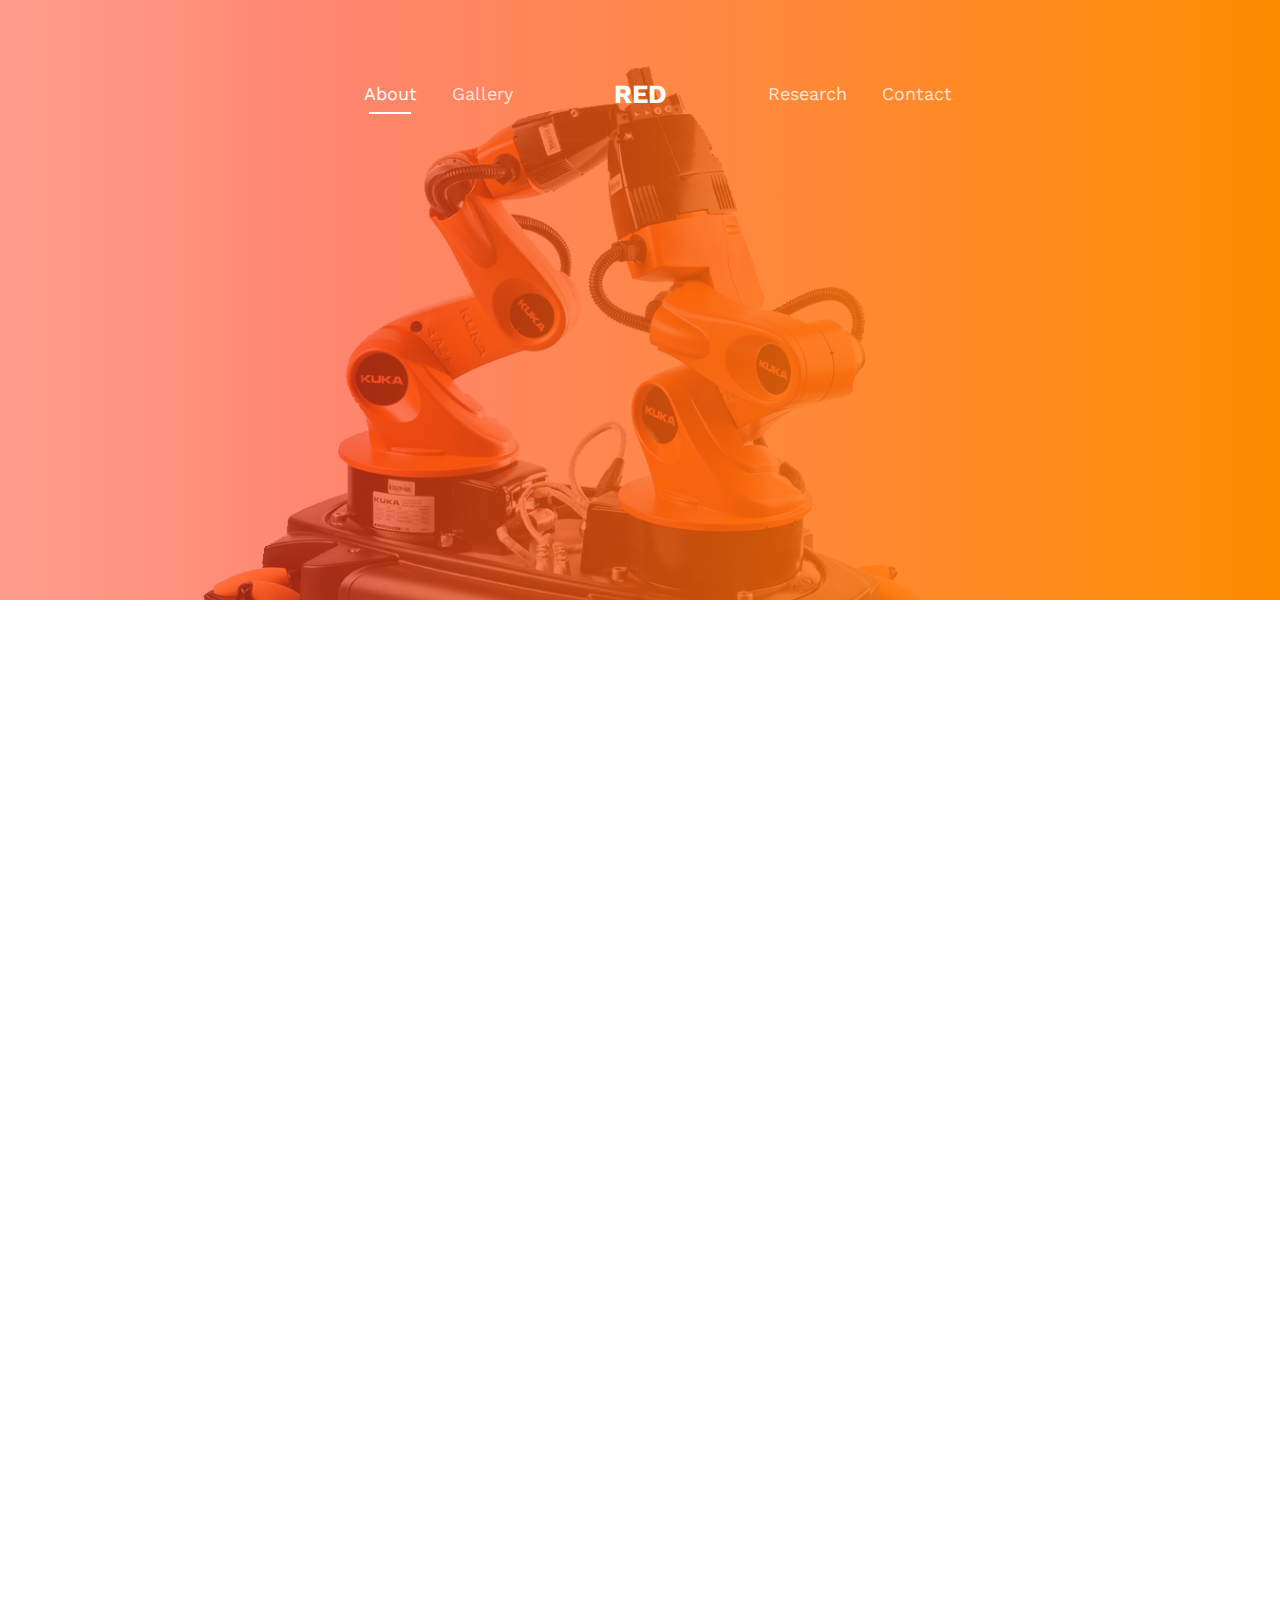
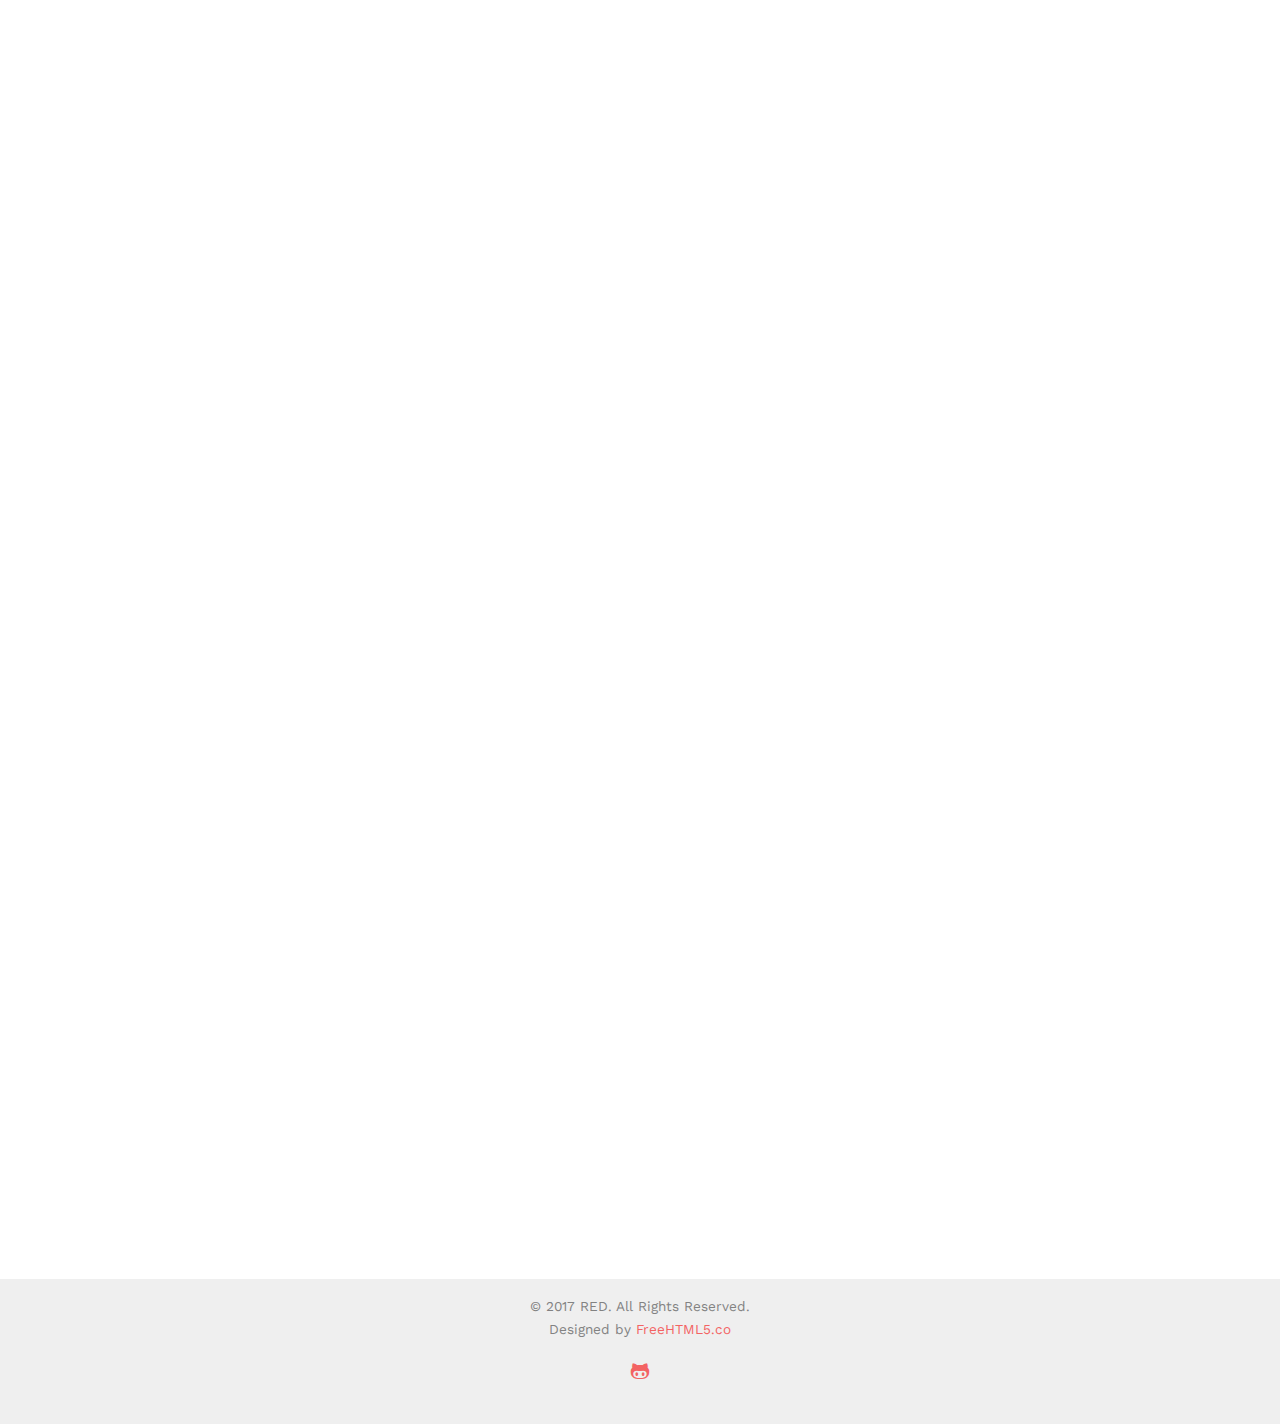
==== commit c04007a0: "some links deleted" ====
--- a/about.html
+++ b/about.html
@@ -3,7 +3,7 @@
 	<head>
 	<meta charset="utf-8">
 	<meta http-equiv="X-UA-Compatible" content="IE=edge">
-	<title>Orange &mdash; Free Website Template, Free HTML5 Template by FreeHTML5.co</title>
+	<title>RED@Work - RoboCup</title>
 	<meta name="viewport" content="width=device-width, initial-scale=1">
 	<meta name="description" content="Free HTML5 Website Template by FreeHTML5.co" />
 	<meta name="keywords" content="free website templates, free html5, free template, free bootstrap, free website template, html5, css3, mobile first, responsive" />
@@ -228,9 +228,6 @@
 					<p>
 						<ul class="fh5co-social-icons">
 							<li><a href="https://github.com/red-itmo"><i class="icon-github"></i></a></li>
-							<li><a href="#"><i class="icon-facebook"></i></a></li>
-							<li><a href="#"><i class="icon-linkedin"></i></a></li>
-							<li><a href="#"><i class="icon-dribbble"></i></a></li>
 						</ul>
 					</p>
 				</div>
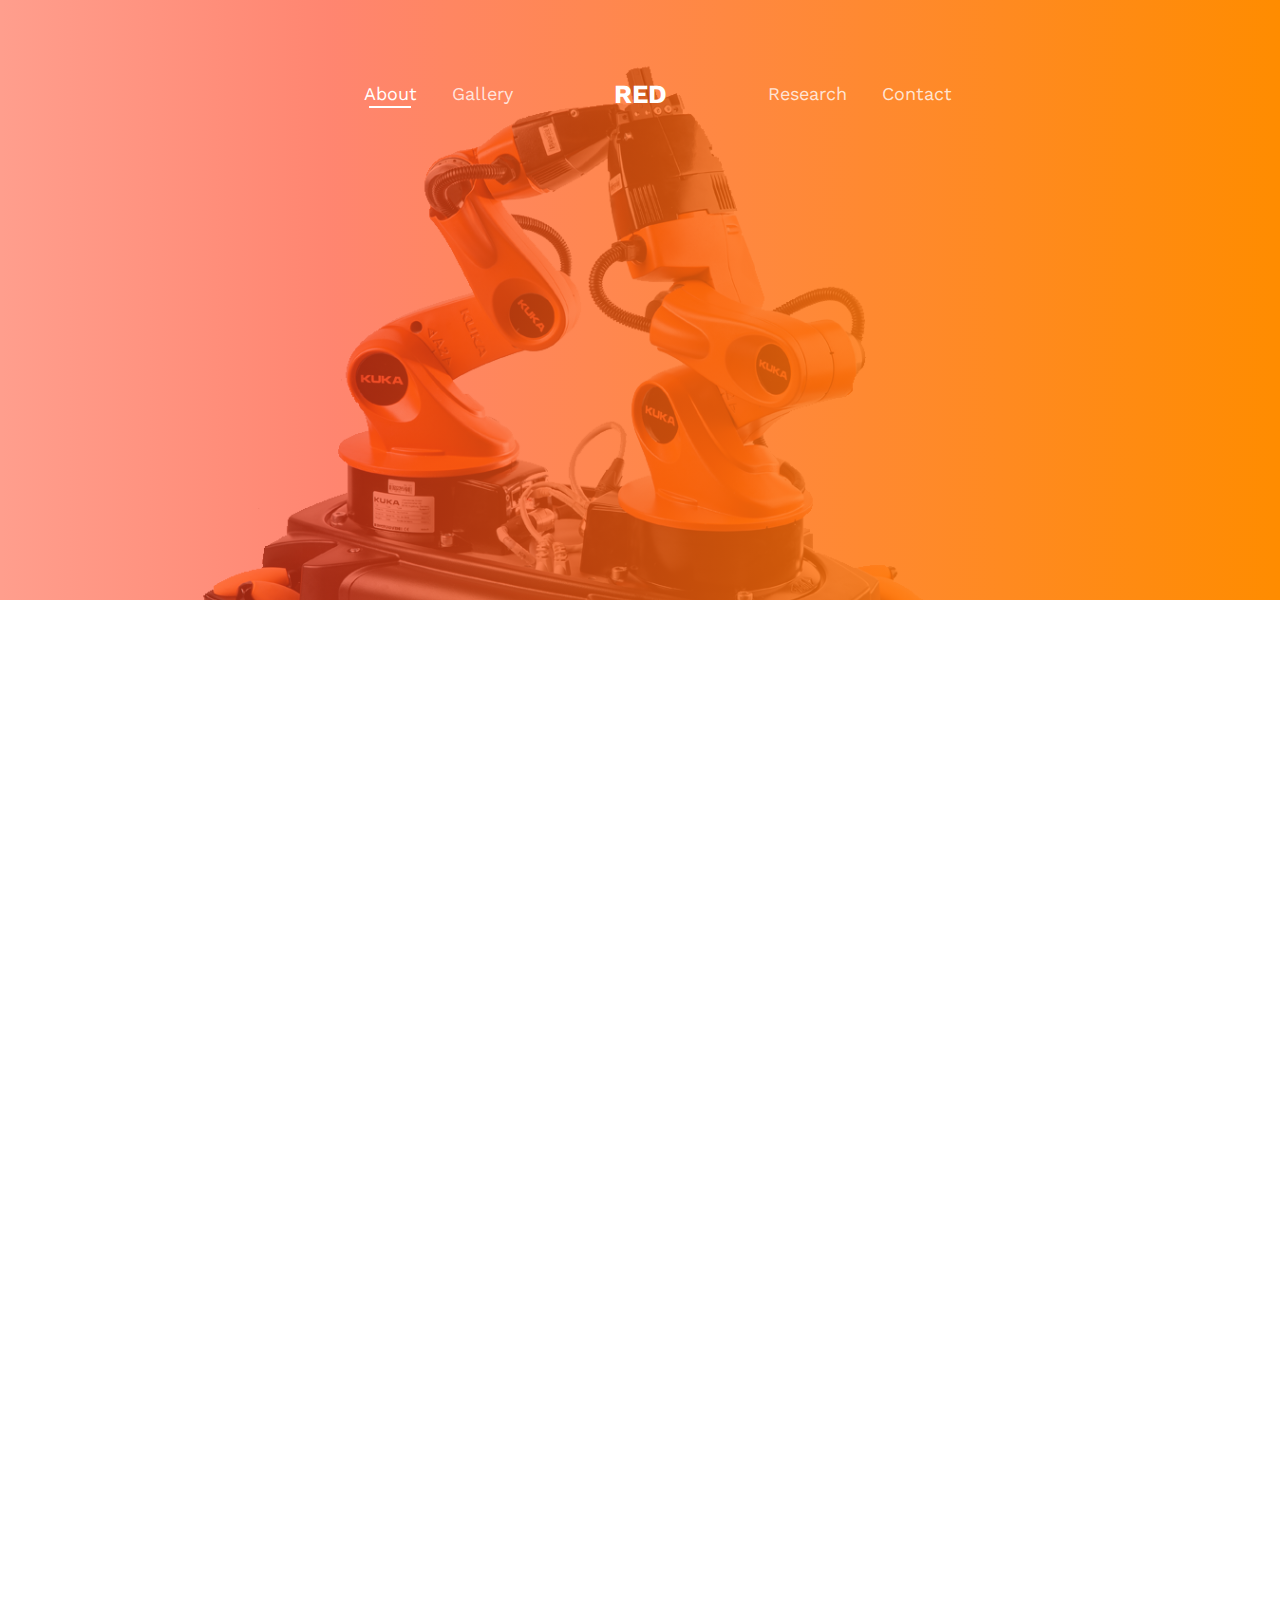
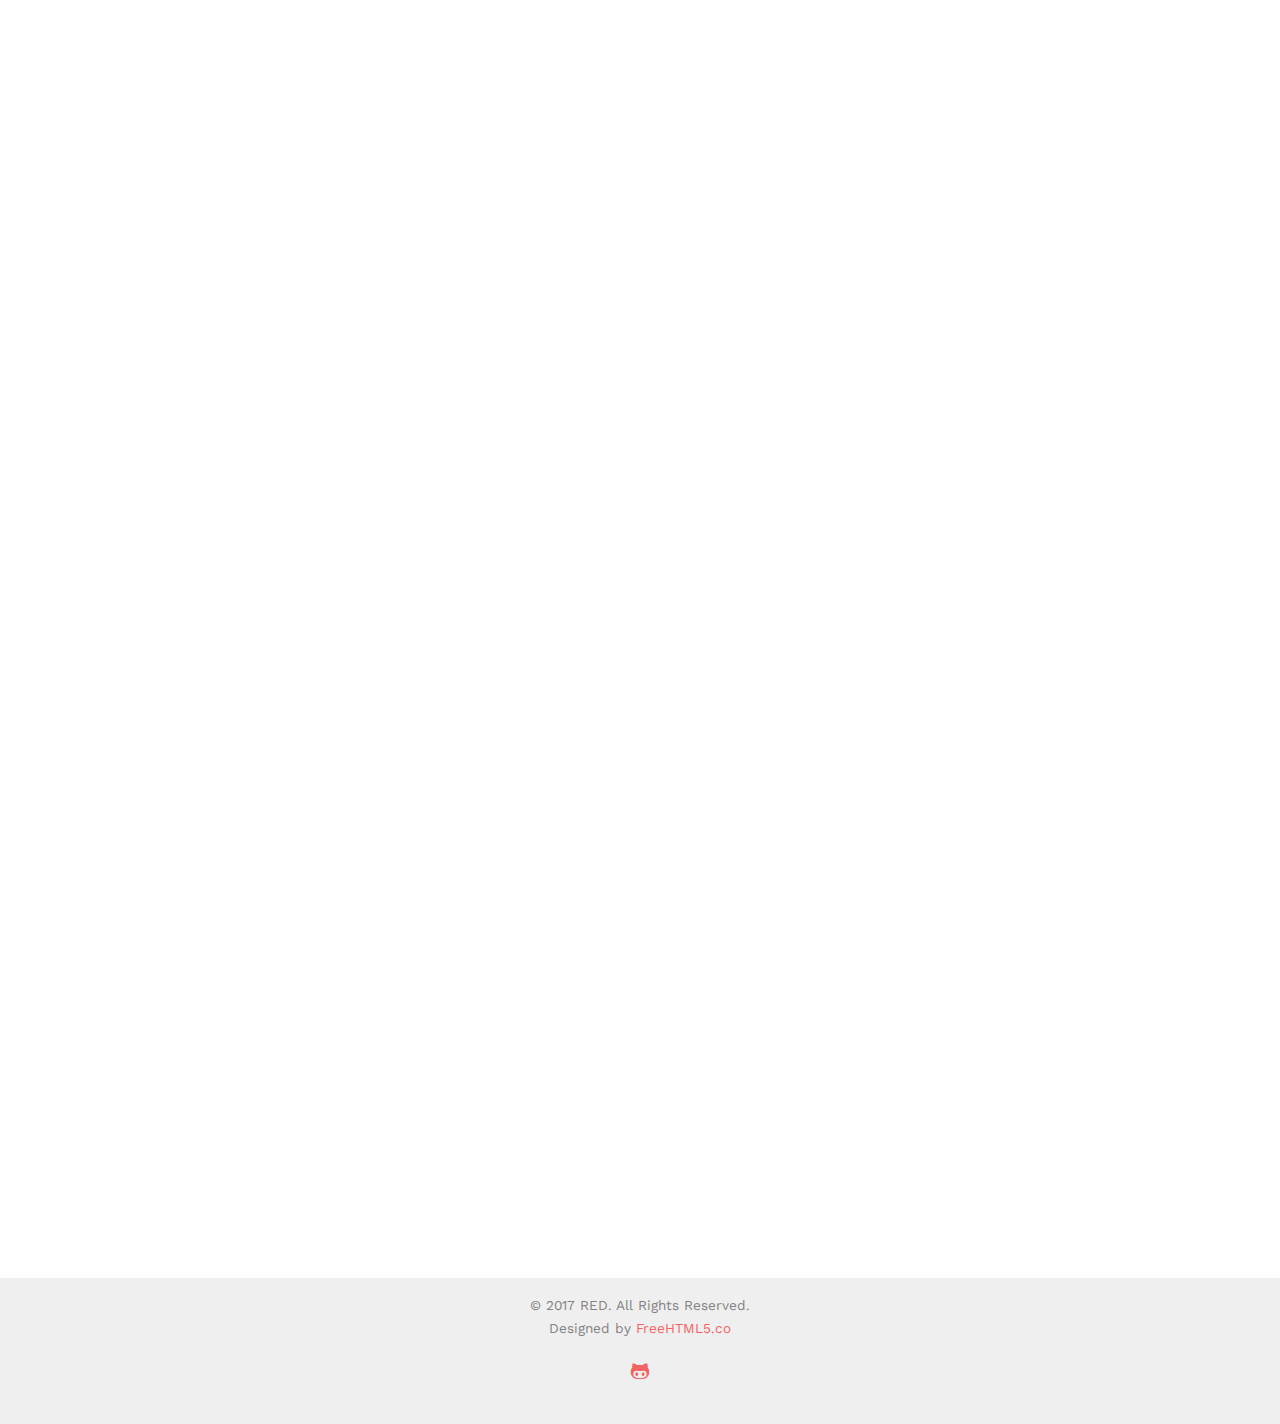
==== commit 1f0106d3: "sdfsdfs" ====
--- a/about.html
+++ b/about.html
@@ -104,10 +104,8 @@
 					<div class="col-md-6 col-md-push-6">
 						<div class="desc">
 							<h3>About Project</h3>
-							<p>New approach Industry 4.0 in modern factory implies cooperation in heterogeneous network and autonomy of each agent inside. For solving this tasks we focused on the mobile robot autonomy, cause it's clause to our department speciality "Control systems and Informatics". </p>
-							<p>RoboCup at Work is great demonstration of the fully autonomous system for industrial application. The next step will cooperation between different type agents for solving complex tasks</p>
-							<p>RoboCup 2017 is the first participation for the "RED" team. In Russia, St. Petersburg are many strong robotic schools with background in World Robot Olympiad for school students. It was a good impulse for university teams to participate in international competition.</p> 
-							
+							<p>New approach Industry 4.0 in modern factory implies cooperation in heterogeneous network and autonomy of each agent inside. For solving this tasks we focused on the mobile robot autonomy, cause it's clause to our department speciality "Control systems and Computer Science". RoboCup at Work is great demonstration of the fully autonomous system for industrial application. The next step will cooperation between different type agents for solving complex tasks.</p>
+							<p>RoboCup 2017 is the first participation for the RED team. In Russia, St. Petersburg are many strong robotic schools with background in World Robot Olympiad for school students. It was a good impulse for university teams to participate in international competition. Interesting and challenging tasks became the main factor in the selection of this competitions.</p>							
 						</div>
 					</div>
 					<div class="col-md-6 col-md-pull-6">
@@ -160,7 +158,7 @@
 				<div class="col-md-4 col-sm-6 animate-box" data-animate-effect="fadeIn">
 					<div class="fh5co-staff">
 						<img src="images/team-6.jpg" alt="">
-						<h3>Aram Azbekian</h3>
+						<h3>Kirill Artemov</h3>
 						<strong class="role">Graduate student</strong>
 					</div>
 				</div>
@@ -168,7 +166,11 @@
 					<div class="fh5co-staff">
 						<img src="images/team-8.jpg" alt="">
 						<h3>Nikolay Dema</h3>
-						<strong class="role">Undergraduate student</strong>
+						<strong class="role">Graduate student</strong>
+						<ul class="fh5co-social-icons">
+							<li><a href="https://scholar.google.ru/citations?user=XoJma_sAAAAJ">Google Scholar</a></li>
+							
+						</ul>
 					</div>
 				</div>
 				<div class="col-md-4 col-sm-6 animate-box" data-animate-effect="fadeIn">
@@ -188,29 +190,8 @@
 				<div class="col-md-4 col-sm-6 animate-box" data-animate-effect="fadeIn">
 					<div class="fh5co-staff">
 						<img src="images/team-2.jpg" alt="">
-						<h3>Sergey Zinoviev</h3>
+						<h3>Kanstantsin Pachkouski</h3>
 						<strong class="role">Undergraduate student</strong>
-					</div>
-				</div>
-				<div class="col-md-4 col-sm-6 animate-box" data-animate-effect="fadeIn">
-					<div class="fh5co-staff">
-						<img src="images/team-3.jpg" alt="">
-						<h3>Chuharev Konstantin</h3>
-						<strong class="role">Undergraduate student</strong>
-					</div>
-				</div>
-				<div class="col-md-4 col-sm-6 animate-box" data-animate-effect="fadeIn">
-					<div class="fh5co-staff">
-						<img src="images/team-1.jpg" alt="">
-						<h3>Andrey Zherebtsov</h3>
-						<strong class="role">Undergraduate student</strong>
-					</div>
-				</div>
-				<div class="col-md-4 col-sm-6 animate-box" data-animate-effect="fadeIn">
-					<div class="fh5co-staff">
-						<img src="images/team-11.jpg" alt="">
-						<h3>Dmitrii Dobriborsci</h3>
-						<strong class="role">Ph.D. student</strong>
 					</div>
 				</div>
 			</div>
--- a/css/style.css
+++ b/css/style.css
@@ -141,7 +141,7 @@
 }
 .fh5co-nav ul li a {
   font-size: 18px;
-  padding: 30px 15px;
+  padding: 24px 15px;
   color: rgba(255, 255, 255, 0.8);
   -webkit-transition: 0.5s;
   -o-transition: 0.5s;
@@ -583,7 +583,6 @@
   color: #000;
   position: relative;
   bottom: 0;
-  overflow: hidden;
   -webkit-transition: 0.5s;
   -o-transition: 0.5s;
   transition: 0.5s;
@@ -612,6 +611,7 @@
   -webkit-transition: 0.5s;
   -o-transition: 0.5s;
   transition: 0.5s;
+
 }
 #fh5co-project .fh5co-project > a h3, #fh5co-project .fh5co-project > a span {
   z-index: 12;
@@ -638,30 +638,30 @@
   -webkit-box-shadow: 0px 18px 71px -10px rgba(0, 0, 0, 0.75);
   -moz-box-shadow: 0px 18px 71px -10px rgba(0, 0, 0, 0.75);
   box-shadow: 0px 18px 71px -10px rgba(0, 0, 0, 0.75);
-}
-
-#fh5co-project .fh5co-project > a:hover:after {
-  opacity: 1;
-  visibility: visible;
-}
-@media screen and (max-width: 768px) {
-  #fh5co-project .fh5co-project > a:hover:after {
-    opacity: 0;
-    visibility: hidden;
-  }
-}
-#fh5co-project .fh5co-project > a:hover h3, #fh5co-project .fh5co-project > a:hover span {
-  opacity: 1;
-  bottom: 55px;
-}
-#fh5co-project .fh5co-project > a:hover span {
-  bottom: 15px;
-}
-#fh5co-project .fh5co-project > a:hover img {
   -webkit-transform: scale(1.1);
   -moz-transform: scale(1.1);
   -o-transform: scale(1.1);
   transform: scale(1.1);
+}
+
+#fh5co-project .fh5co-project > a:hover:after {
+  opacity: 1;
+  visibility: visible;
+}
+@media screen and (max-width: 768px) {
+  #fh5co-project .fh5co-project > a:hover:after {
+    opacity: 0;
+    visibility: hidden;
+  }
+}
+#fh5co-project .fh5co-project > a:hover h3, #fh5co-project .fh5co-project > a:hover span {
+  opacity: 1;
+  bottom: 55px;
+}
+#fh5co-project .fh5co-project > a:hover span {
+  bottom: 15px;
+}
+#fh5co-project .fh5co-project > a:hover img {
 }
 @media screen and (max-width: 768px) {
   #fh5co-project .fh5co-project > a:hover img {
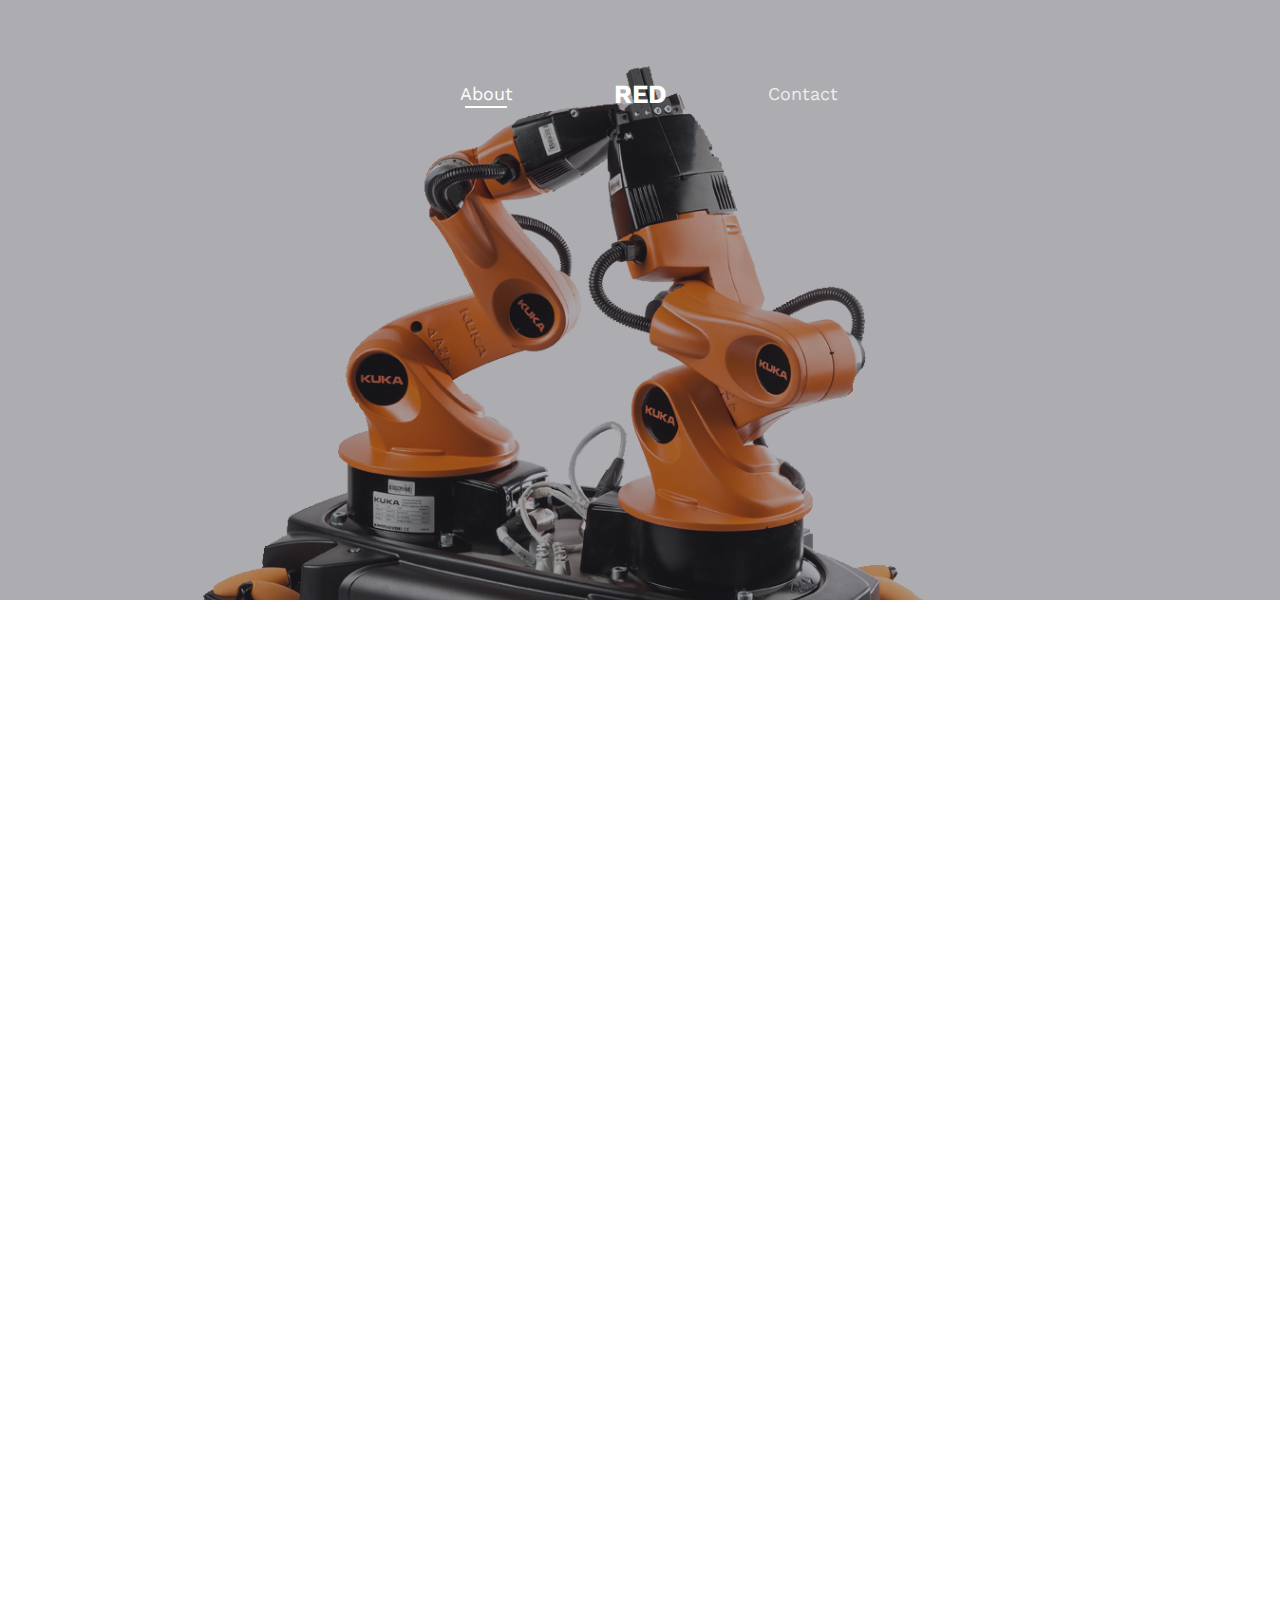
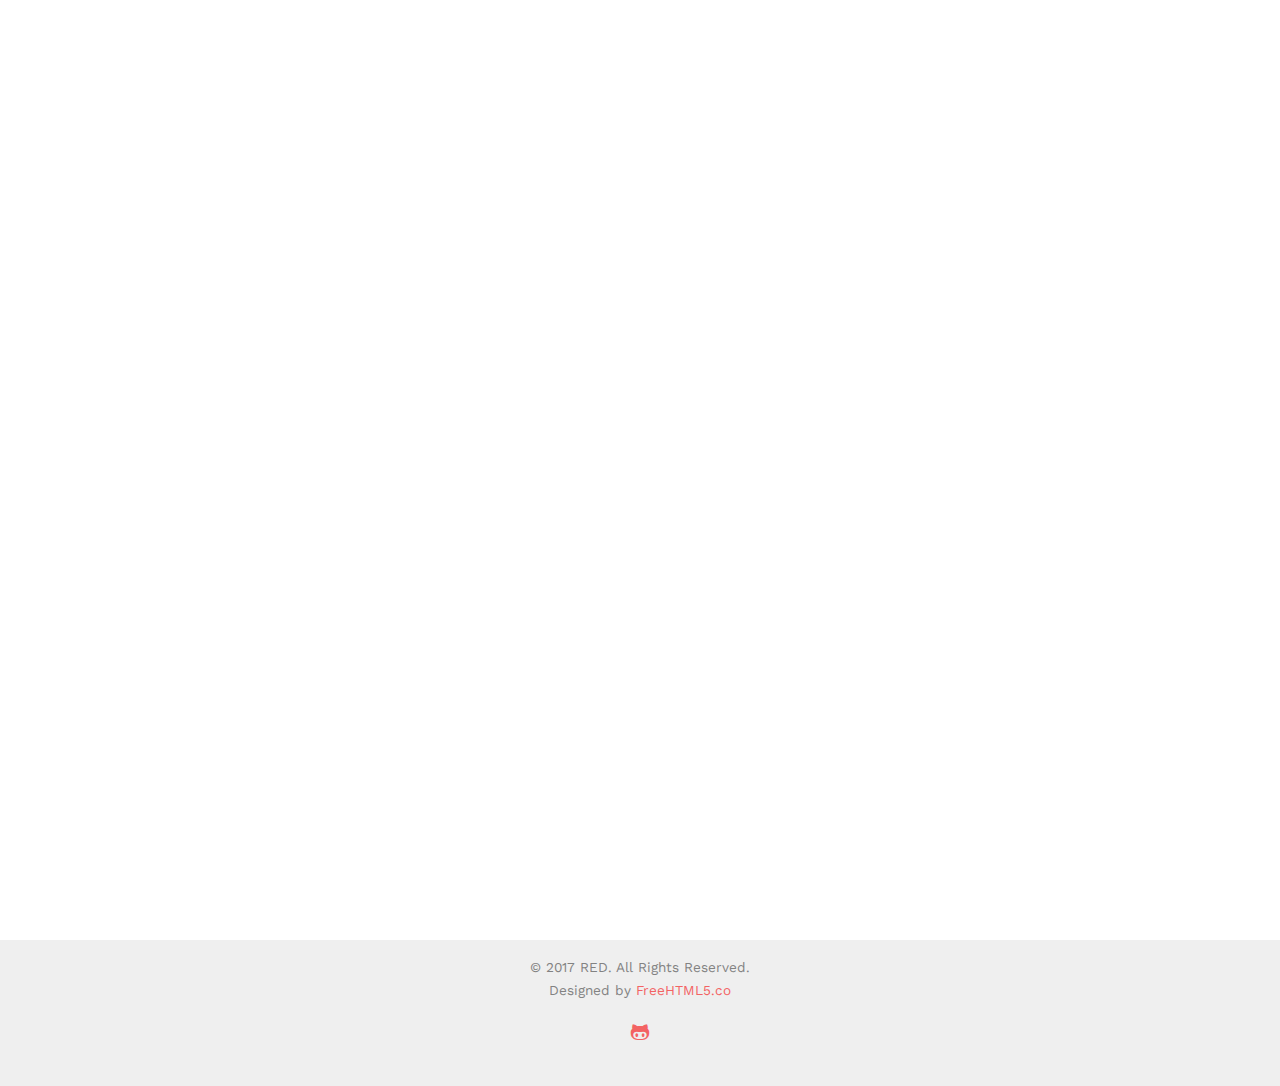
==== commit 588b0535: "some additions | 2018Rob" ====
--- a/about.html
+++ b/about.html
@@ -9,12 +9,12 @@
 	<meta name="keywords" content="free website templates, free html5, free template, free bootstrap, free website template, html5, css3, mobile first, responsive" />
 	<meta name="author" content="FreeHTML5.co" />
 
-	<!-- 
+	<!--
 	//////////////////////////////////////////////////////
 
-	FREE HTML5 TEMPLATE 
+	FREE HTML5 TEMPLATE
 	DESIGNED & DEVELOPED by FreeHTML5.co
-		
+
 	Website: 		http://freehtml5.co/
 	Email: 			info@freehtml5.co
 	Twitter: 		http://twitter.com/fh5co
@@ -36,7 +36,7 @@
 
 	<link href='https://fonts.googleapis.com/css?family=Work+Sans:400,300,600,400italic,700' rel='stylesheet' type='text/css'>
 	<link href="https://fonts.googleapis.com/css?family=Playfair+Display:400,700" rel="stylesheet">
-	
+
 	<!-- Animate.css -->
 	<link rel="stylesheet" href="css/animate.css">
 	<!-- Icomoon Icon Fonts-->
@@ -55,9 +55,9 @@
 
 	</head>
 	<body>
-		
+
 	<div class="fh5co-loader"></div>
-	
+
 	<div id="page">
 	<nav class="fh5co-nav" role="navigation">
 		<div class="container">
@@ -65,7 +65,7 @@
 				<div class="col-xs-5 text-right menu-1">
 					<ul>
 						<li class="active"><a href="about.html">About</a></li>
-						<li><a href="gallery.html">Gallery</a></li>
+						<!-- <li><a href="gallery.html">Gallery</a></li> -->
 					</ul>
 				</div>
 				<div class="col-xs-2 text-center">
@@ -73,12 +73,12 @@
 				</div>
 				<div class="col-xs-5 text-left menu-1">
 					<ul>
-						<li><a href="blog.html">Research</a></li>
+						<!-- <li><a href="blog.html">Research</a></li> -->
 						<li><a href="contact.html">Contact</a></li>
 					</ul>
 				</div>
 			</div>
-			
+
 		</div>
 	</nav>
 
@@ -105,13 +105,13 @@
 						<div class="desc">
 							<h3>About Project</h3>
 							<p>New approach Industry 4.0 in modern factory implies cooperation in heterogeneous network and autonomy of each agent inside. For solving this tasks we focused on the mobile robot autonomy, cause it's clause to our department speciality "Control systems and Computer Science". RoboCup at Work is great demonstration of the fully autonomous system for industrial application. The next step will cooperation between different type agents for solving complex tasks.</p>
-							<p>RoboCup 2017 is the first participation for the RED team. In Russia, St. Petersburg are many strong robotic schools with background in World Robot Olympiad for school students. It was a good impulse for university teams to participate in international competition. Interesting and challenging tasks became the main factor in the selection of this competitions.</p>							
+							<p>RoboCup 2017 is the  first participation for the RED team. In Russia, St. Petersburg are many strong robotic schools with background in World Robot Olympiad for school students. It was a good impulse for university teams to participate in international competition. Interesting and challenging tasks became the main factor in the selection of this competitions.</p>
 						</div>
 					</div>
 					<div class="col-md-6 col-md-pull-6">
-						<img class="img-responsive" src="images/img_bg_about.jpg" alt="about">
-					</div>
-					
+						<img class="img-responsive" src="images/img_bg_about_.jpg" alt="about">
+					</div>
+
 				</div>
 			</div>
 			<div class="row animate-box">
@@ -129,7 +129,7 @@
 						<strong class="role">Ph.D., head of the chair, professor</strong>
 						<ul class="fh5co-social-icons">
 							<li><a href="https://scholar.google.ru/citations?user=f1-frCUAAAAJ&hl=ru">Google Scholar</a></li>
-							
+
 						</ul>
 					</div>
 				</div>
@@ -140,7 +140,7 @@
 						<strong class="role">Ph.D., associate professor</strong>
 						<ul class="fh5co-social-icons">
 							<li><a href="https://scholar.google.ru/citations?user=2Js0FRUAAAAJ&hl=ru">Google Scholar</a></li>
-							
+
 						</ul>
 					</div>
 				</div>
@@ -151,7 +151,7 @@
 						<strong class="role">Ph.D., assistant professor</strong>
 						<ul class="fh5co-social-icons">
 							<li><a href="https://scholar.google.ru/citations?user=J3HFpjoAAAAJ&hl=ru">Google Scholar</a></li>
-							
+
 						</ul>
 					</div>
 				</div>
@@ -160,6 +160,7 @@
 						<img src="images/team-6.jpg" alt="">
 						<h3>Kirill Artemov</h3>
 						<strong class="role">Graduate student</strong>
+
 					</div>
 				</div>
 				<div class="col-md-4 col-sm-6 animate-box" data-animate-effect="fadeIn">
@@ -169,7 +170,7 @@
 						<strong class="role">Graduate student</strong>
 						<ul class="fh5co-social-icons">
 							<li><a href="https://scholar.google.ru/citations?user=XoJma_sAAAAJ">Google Scholar</a></li>
-							
+
 						</ul>
 					</div>
 				</div>
@@ -178,6 +179,18 @@
 						<img src="images/team-7.jpg" alt="">
 						<h3>Aleksey Ovcharov</h3>
 						<strong class="role">Undergraduate student</strong>
+						<ul class="fh5co-social-icons">
+							<li><a href="https://scholar.google.ru/"></a></li>
+
+						</ul>
+					</div>
+				</div>
+				<div class="col-md-4 col-sm-6 animate-box" data-animate-effect="fadeIn">
+					<div class="fh5co-staff">
+						<img src="images/team-0.jpg" alt="">
+						<h3>Matsuev Egor</h3>
+						<strong class="role">Undergraduate student</strong>
+
 					</div>
 				</div>
 				<div class="col-md-4 col-sm-6 animate-box" data-animate-effect="fadeIn">
@@ -203,7 +216,7 @@
 			<div class="row copyright">
 				<div class="col-md-12 text-center">
 					<p>
-						<small class="block">&copy; 2017 RED. All Rights Reserved.</small> 
+						<small class="block">&copy; 2017 RED. All Rights Reserved.</small>
 						<small class="block">Designed by <a href="http://freehtml5.co/" target="_blank">FreeHTML5.co</a> </small>
 					</p>
 					<p>
@@ -221,7 +234,7 @@
 	<div class="gototop js-top">
 		<a href="#" class="js-gotop"><i class="icon-arrow-up"></i></a>
 	</div>
-	
+
 	<!-- jQuery -->
 	<script src="js/jquery.min.js"></script>
 	<!-- jQuery Easing -->
@@ -235,4 +248,3 @@
 
 	</body>
 </html>
-
--- a/css/style.css
+++ b/css/style.css
@@ -7,7 +7,7 @@
 }
 /* =======================================================
 *
-* 	Template Style 
+* 	Template Style
 *
 * ======================================================= */
 body {
@@ -268,13 +268,13 @@
   top: 0;
   left: 0;
   right: 0;
-  background: rgba(255, 62, 28, 0.5);
-  background: -moz-linear-gradient(left, rgba(255, 62, 28, 0.5) 0%, rgba(255, 62, 28, 0.63) 26%, darkorange 100%);
+  background: rgba(50, 50, 60, 0.4);
+  /* background: -moz-linear-gradient(left, rgba(255, 62, 28, 0.5) 0%, rgba(255, 62, 28, 0.63) 26%, darkorange 100%);
   background: -webkit-gradient(left top, right top, color-stop(0%, rgba(255, 62, 28, 0.5)), color-stop(26%, rgba(255, 62, 28, 0.63)), color-stop(100%, darkorange));
   background: -webkit-linear-gradient(left, rgba(255, 62, 28, 0.5) 0%, rgba(255, 62, 28, 0.63) 26%, darkorange 100%);
   background: -o-linear-gradient(left, rgba(255, 62, 28, 0.5) 0%, rgba(255, 62, 28, 0.63) 26%, darkorange 100%);
   background: -ms-linear-gradient(left, rgba(255, 62, 28, 0.5) 0%, rgba(255, 62, 28, 0.63) 26%, darkorange 100%);
-  background: linear-gradient(to right, rgba(255, 62, 28, 0.5) 0%, rgba(255, 62, 28, 0.63) 26%, darkorange 100%);
+  background: linear-gradient(to right, rgba(255, 62, 28, 0.5) 0%, rgba(255, 62, 28, 0.63) 26%, darkorange 100%); */
   filter: progid:DXImageTransform.Microsoft.gradient( startColorstr='#ff3e1c', endColorstr='#ff8c00', GradientType=1 );
 }
 .fh5co-cover > .fh5co-container {
@@ -1379,5 +1379,5 @@
 
 .rec-publ {
 background: rgba(255, 255, 255, 0.74);
-  
-}
+
+}
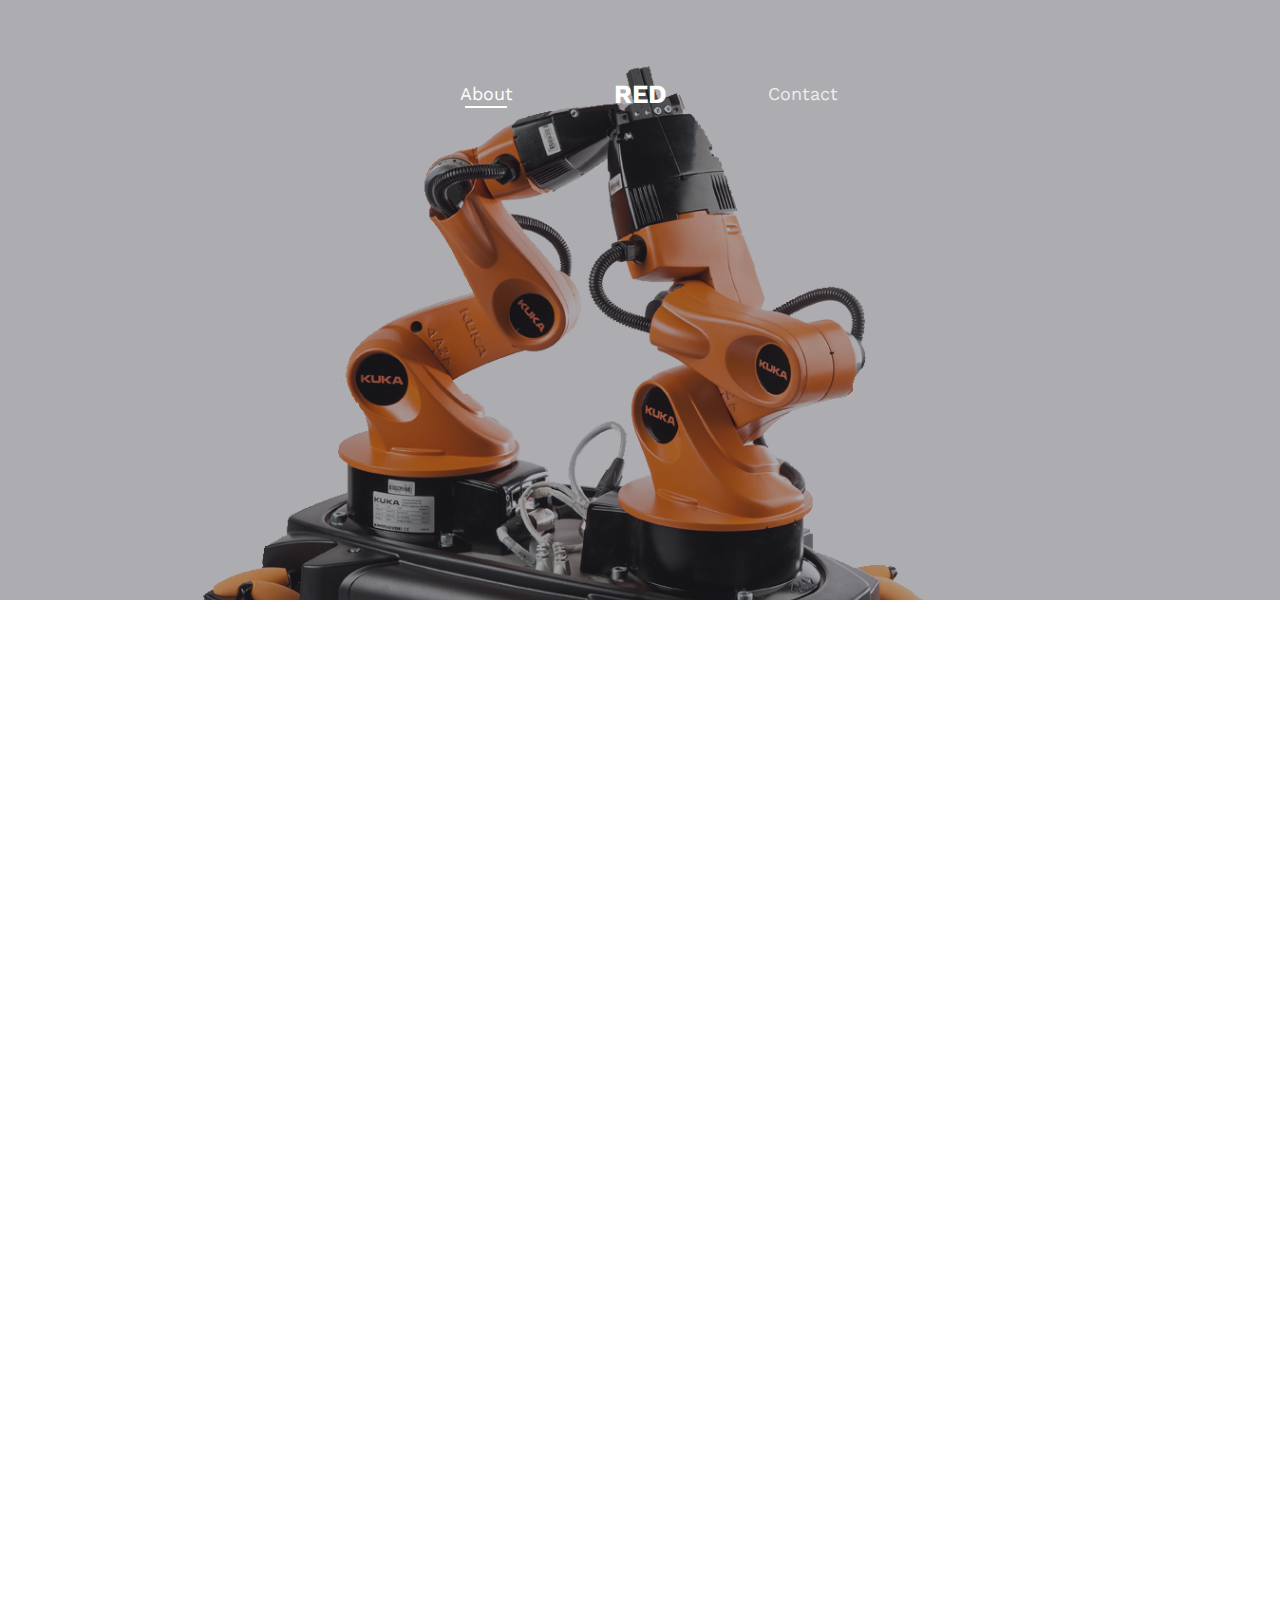
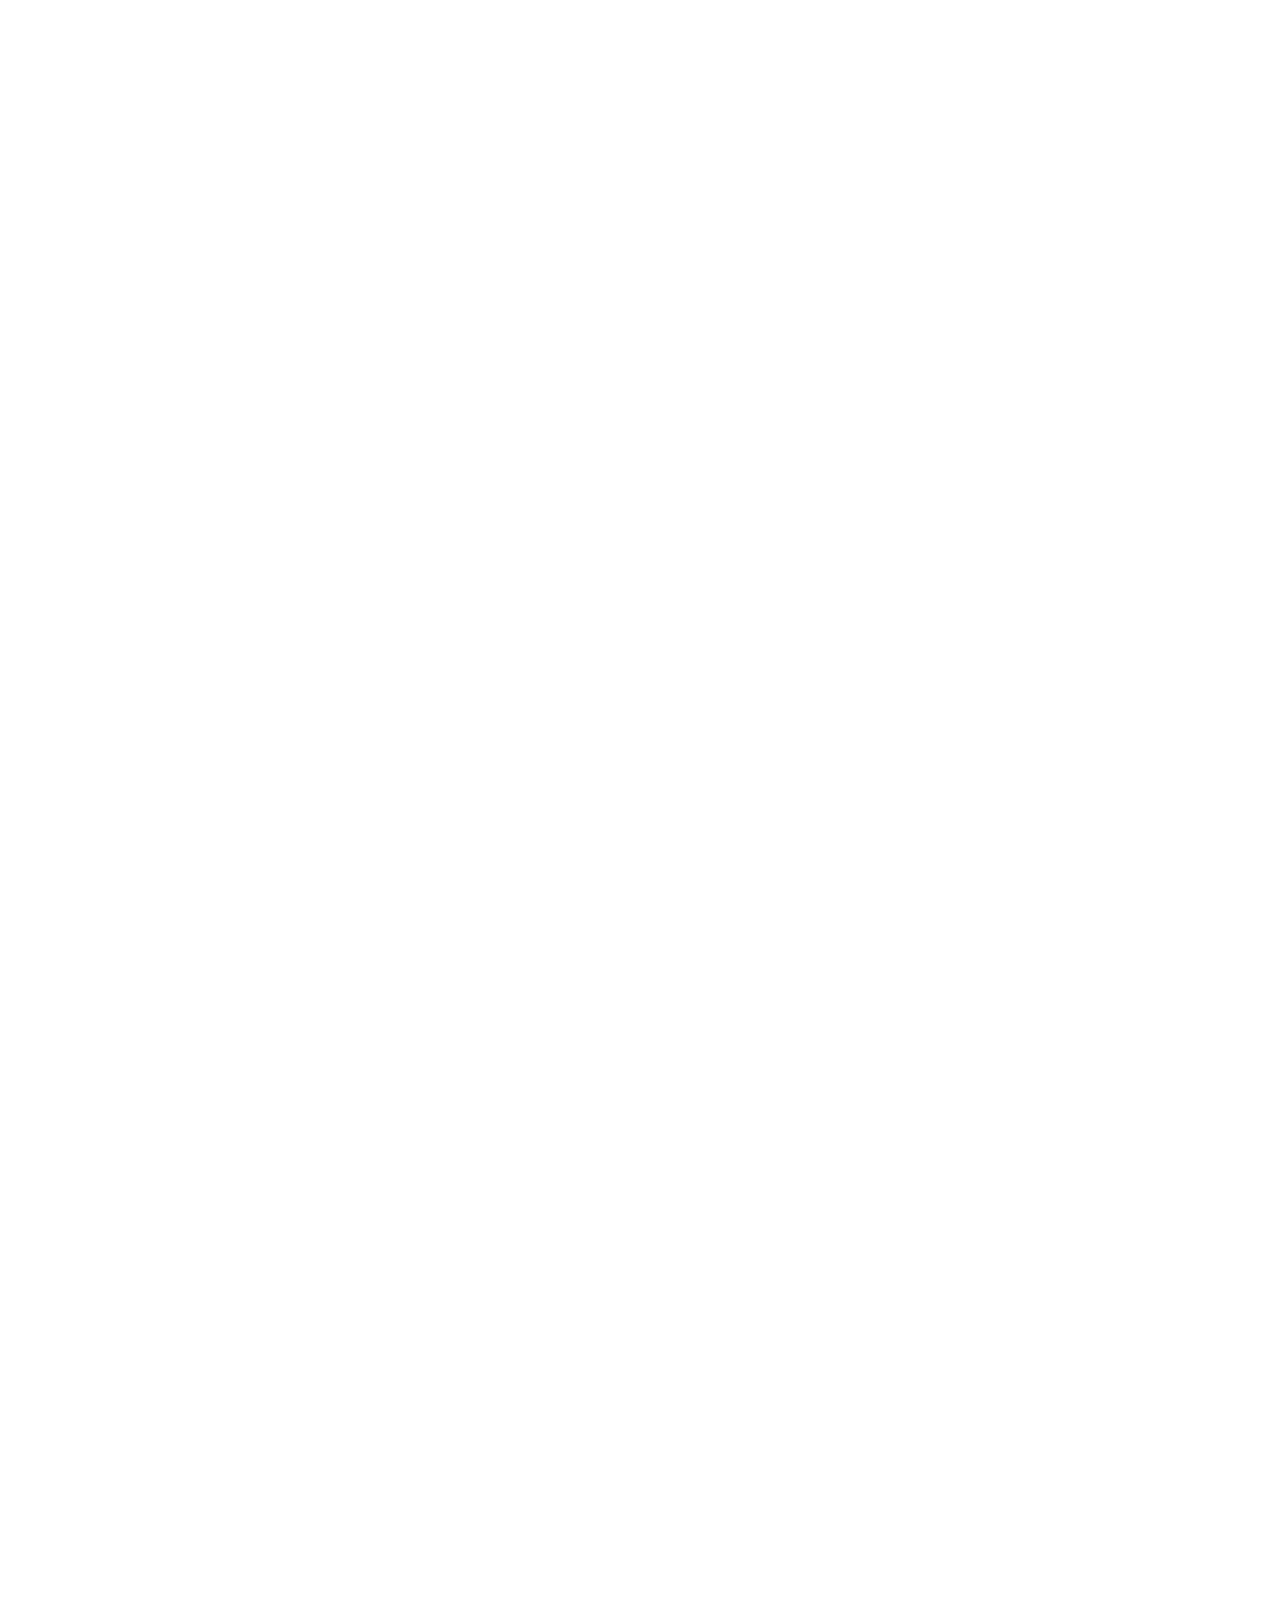
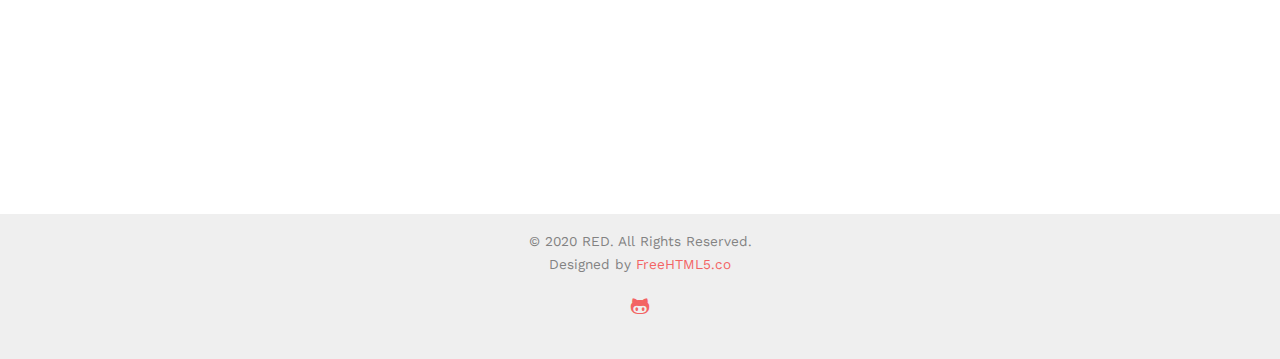
==== commit 25c9ebd1: "Add images and change a description of the team" ====
--- a/about.html
+++ b/about.html
@@ -104,12 +104,12 @@
 					<div class="col-md-6 col-md-push-6">
 						<div class="desc">
 							<h3>About Project</h3>
-							<p>New approach Industry 4.0 in modern factory implies cooperation in heterogeneous network and autonomy of each agent inside. For solving this tasks we focused on the mobile robot autonomy, cause it's clause to our department speciality "Control systems and Computer Science". RoboCup at Work is great demonstration of the fully autonomous system for industrial application. The next step will cooperation between different type agents for solving complex tasks.</p>
-							<p>RoboCup 2017 is the  first participation for the RED team. In Russia, St. Petersburg are many strong robotic schools with background in World Robot Olympiad for school students. It was a good impulse for university teams to participate in international competition. Interesting and challenging tasks became the main factor in the selection of this competitions.</p>
+							<p>The RED team consists of undergraduate and graduate students who study robotics at the ITMO University. Team members worked on several projects in adaptive control field. Main goals of most recent researches are development and improvements of sensorless control methods, using mathematical and analytical based approaches. Developed methods were implemented by industrial companies we work with. </p>
+							<p>Team members visited RoboCup@work 2016, followed by participation in RoboCup@work competition in 2017 and 2018, and also took parts in other competitions such as RoboTex (2017 and 2018).</p>
 						</div>
 					</div>
 					<div class="col-md-6 col-md-pull-6">
-						<img class="img-responsive" src="images/img_bg_about_.jpg" alt="about">
+						<img class="img-responsive" src="images/common.jpg" alt="about">
 					</div>
 
 				</div>
@@ -135,6 +135,13 @@
 				</div>
 				<div class="col-md-4 col-sm-6 animate-box" data-animate-effect="fadeIn">
 					<div class="fh5co-staff">
+						<img src="images/Alexey.jpg" alt="">
+						<h3>Alexey Vedyakov</h3>
+						<strong class="role">Ph.D., head of the chair</strong>
+					</div>
+				</div>
+				<div class="col-md-4 col-sm-6 animate-box" data-animate-effect="fadeIn">
+					<div class="fh5co-staff">
 						<img src="images/team-9.jpg" alt="">
 						<h3>Sergei Kolyubin</h3>
 						<strong class="role">Ph.D., associate professor</strong>
@@ -146,39 +153,17 @@
 				</div>
 				<div class="col-md-4 col-sm-6 animate-box" data-animate-effect="fadeIn">
 					<div class="fh5co-staff">
-						<img src="images/team-5.jpg" alt="">
-						<h3>Aleksandr Kapitonov</h3>
-						<strong class="role">Ph.D., assistant professor</strong>
-						<ul class="fh5co-social-icons">
-							<li><a href="https://scholar.google.ru/citations?user=J3HFpjoAAAAJ&hl=ru">Google Scholar</a></li>
-
-						</ul>
-					</div>
-				</div>
-				<div class="col-md-4 col-sm-6 animate-box" data-animate-effect="fadeIn">
-					<div class="fh5co-staff">
 						<img src="images/team-6.jpg" alt="">
 						<h3>Kirill Artemov</h3>
-						<strong class="role">Graduate student</strong>
-
-					</div>
-				</div>
-				<div class="col-md-4 col-sm-6 animate-box" data-animate-effect="fadeIn">
-					<div class="fh5co-staff">
-						<img src="images/team-8.jpg" alt="">
-						<h3>Nikolay Dema</h3>
-						<strong class="role">Graduate student</strong>
-						<ul class="fh5co-social-icons">
-							<li><a href="https://scholar.google.ru/citations?user=XoJma_sAAAAJ">Google Scholar</a></li>
-
-						</ul>
+						<strong class="role">Ph.D. student</strong>
+
 					</div>
 				</div>
 				<div class="col-md-4 col-sm-6 animate-box" data-animate-effect="fadeIn">
 					<div class="fh5co-staff">
 						<img src="images/team-7.jpg" alt="">
 						<h3>Aleksey Ovcharov</h3>
-						<strong class="role">Undergraduate student</strong>
+						<strong class="role">Graduate student</strong>
 						<ul class="fh5co-social-icons">
 							<li><a href="https://scholar.google.ru/"></a></li>
 
@@ -189,7 +174,7 @@
 					<div class="fh5co-staff">
 						<img src="images/team-0.jpg" alt="">
 						<h3>Matsuev Egor</h3>
-						<strong class="role">Undergraduate student</strong>
+						<strong class="role">Graduate student</strong>
 
 					</div>
 				</div>
@@ -197,14 +182,77 @@
 					<div class="fh5co-staff">
 						<img src="images/team-4.jpg" alt="">
 						<h3>Sviatoslav Kazak</h3>
-						<strong class="role">Undergraduate student</strong>
+						<strong class="role">Graduate student</strong>
 					</div>
 				</div>
 				<div class="col-md-4 col-sm-6 animate-box" data-animate-effect="fadeIn">
 					<div class="fh5co-staff">
 						<img src="images/team-2.jpg" alt="">
 						<h3>Kanstantsin Pachkouski</h3>
-						<strong class="role">Undergraduate student</strong>
+						<strong class="role">Graduate student</strong>
+					</div>
+				</div>
+				<div class="col-md-4 col-sm-6 animate-box" data-animate-effect="fadeIn">
+					<div class="fh5co-staff">
+						<img src="images/Vlad.jpg" alt="">
+						<h3>Vladislav Antipov</h3>
+						<strong class="role">Undergraduate student</strong>
+					</div>
+				</div>
+				<div class="col-md-4 col-sm-6 animate-box" data-animate-effect="fadeIn">
+					<div class="fh5co-staff">
+						<img src="images/Dima.jpg" alt="">
+						<h3>Dmitrii Cherginets</h3>
+						<strong class="role">Undergraduate student</strong>
+					</div>
+				</div>
+				<div class="col-md-4 col-sm-6 animate-box" data-animate-effect="fadeIn">
+					<div class="fh5co-staff">
+						<img src="images/Misha.jpg" alt="">
+						<h3>Mikhail Kakanov</h3>
+						<strong class="role">Ph.D. student</strong>
+					</div>
+				</div>
+				<div class="col-md-4 col-sm-6 animate-box" data-animate-effect="fadeIn">
+					<div class="fh5co-staff">
+						<img src="images/Anna.jpg" alt="">
+						<h3>Anna Trufanova</h3>
+						<strong class="role">Undergraduate student</strong>
+					</div>
+				</div>
+				<div class="col-md-4 col-sm-6 animate-box" data-animate-effect="fadeIn">
+					<div class="fh5co-staff">
+						<img src="images/Julia.png" alt="">
+						<h3>Yulia Makeeva</h3>
+						<strong class="role">Undergraduate student</strong>
+					</div>
+				</div>
+				<div class="col-md-4 col-sm-6 animate-box" data-animate-effect="fadeIn">
+					<div class="fh5co-staff">
+						<img src="images/person1.jpg" alt="">
+						<h3>Vladimir Bespalov</h3>
+						<strong class="role">Ph.D. student</strong>
+					</div>
+				</div>
+				<div class="col-md-4 col-sm-6 animate-box" data-animate-effect="fadeIn">
+					<div class="fh5co-staff">
+						<img src="images/Oleg.jpg" alt="">
+						<h3>Oleg Evstafev</h3>
+						<strong class="role">Ph.D. student</strong>
+					</div>
+				</div>
+				<div class="col-md-4 col-sm-6 animate-box" data-animate-effect="fadeIn">
+					<div class="fh5co-staff">
+						<img src="images/person1.jpg" alt="">
+						<h3>Roman Zashitin</h3>
+						<strong class="role">Graduate student</strong>
+					</div>
+				</div>
+				<div class="col-md-4 col-sm-6 animate-box" data-animate-effect="fadeIn">
+					<div class="fh5co-staff">
+						<img src="images/person1.jpg" alt="">
+						<h3>Marina Korotina</h3>
+						<strong class="role">Graduate student</strong>
 					</div>
 				</div>
 			</div>
@@ -216,7 +264,7 @@
 			<div class="row copyright">
 				<div class="col-md-12 text-center">
 					<p>
-						<small class="block">&copy; 2017 RED. All Rights Reserved.</small>
+						<small class="block">&copy; 2020 RED. All Rights Reserved.</small>
 						<small class="block">Designed by <a href="http://freehtml5.co/" target="_blank">FreeHTML5.co</a> </small>
 					</p>
 					<p>
